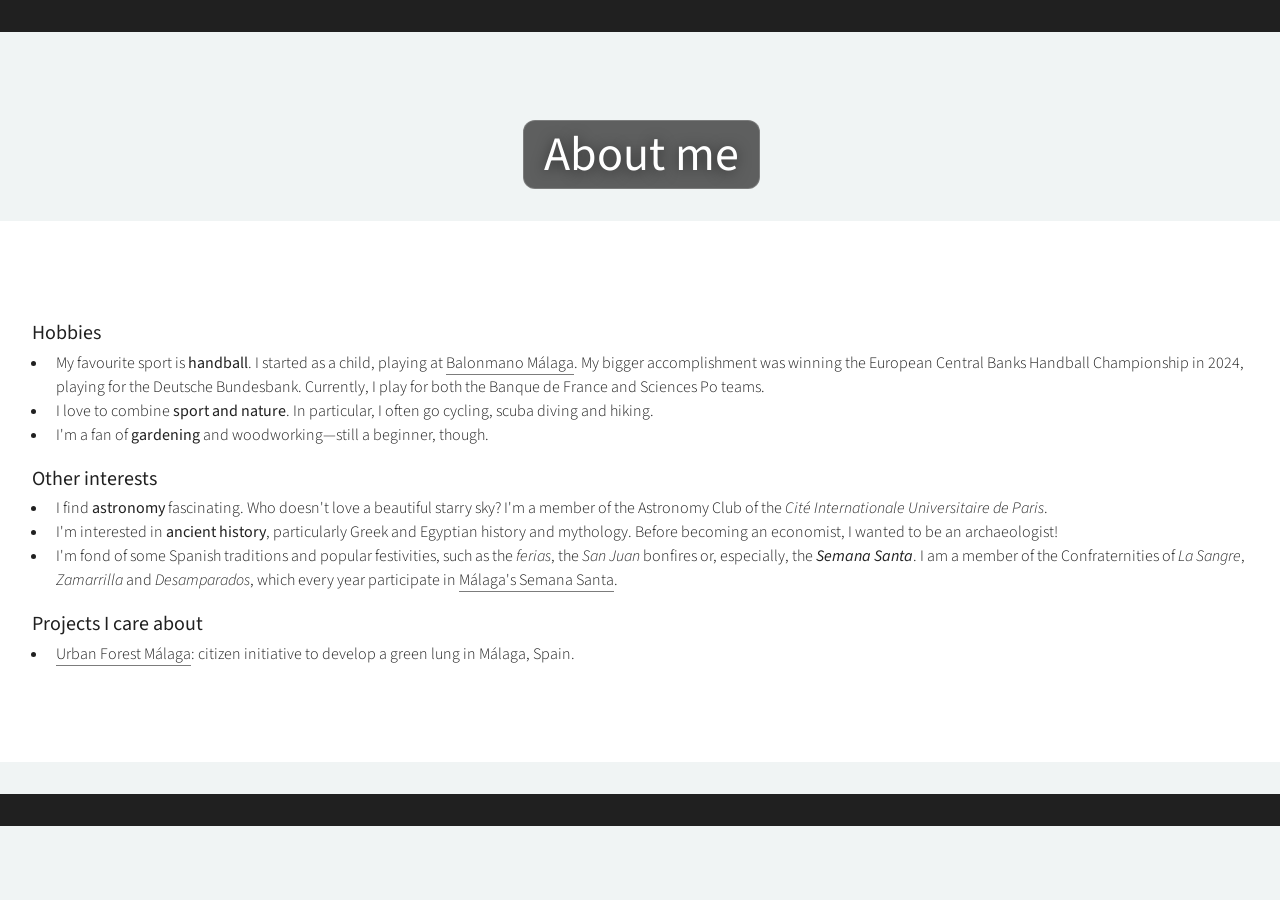
==== about.html @ d1c6ded6 "conferences" ====
<!DOCTYPE HTML>
<!--
	Helios by HTML5 UP
	html5up.net | @ajlkn
	Free for personal and commercial use under the CCA 3.0 license (html5up.net/license)
-->
<html>
	<head>
		<title>Gustavo García Bernal - About me</title>
		<meta charset="utf-8" />
		<meta name="viewport" content="width=device-width, initial-scale=1, user-scalable=no" />
		<meta name="description" content="PhD Candidate at SciencesPo. Relying on quantitative macroeconomics, I study economic inequality, life-cycle dynamics and intergenerational transmission." />
		<meta name="keywords" content="About, Bio, Gustavo García Bernal, Economist, Macroeconomist, Researcher" />
		<meta name="language" content="en" />
		<meta name="robots" content="index, follow" />
		<link rel="canonical" href="https://garciabernal.github.io/about.html" />
		<link rel="icon" type="image/png" href="images/scpo_emblema.png" />
		<link rel="apple-touch-icon" href="images/scpo_emblema.png" />
		<link rel="stylesheet" href="assets/css/main.css" />
		<noscript><link rel="stylesheet" href="assets/css/noscript.css" /></noscript>
	</head>
	<body class="right-sidebar is-preload">
		<div id="page-wrapper">

			<!-- Header -->
			<div id="header">

				<!-- Inner -->
					<div class="inner">
						<header>
							<h1>About me</h1>
						</header>
					</div>

				<!-- Nav -->
					<nav id="nav"></nav>

			</div>

			<!-- Main -->
			<div class="wrapper style1">

				<div class="container">
					<div class="col-8 col-12-mobile imp-mobile" id="content">
						<article id="main">
							
							<section>
								<header>
									<h3>Hobbies</h3>
								</header>
								<ul>
									<li>My favourite sport is <b>handball</b>. I started as a child, playing at <a href="https://clubbalonmanomalaga.com/">Balonmano Málaga</a>. My bigger accomplishment was winning the European Central Banks Handball Championship in 2024, playing for the Deutsche Bundesbank. Currently, I play for both the Banque de France and Sciences Po teams.</li>
									<li>I love to combine <b>sport and nature</b>. In particular, I often go cycling, scuba diving and hiking.</li>
									<li>I'm a fan of <b>gardening</b> and woodworking—still a beginner, though.</li>
								</ul>

								<header>
									<h3>Other interests</h3>
								</header>
								<ul>
									<li>I find <b>astronomy</b> fascinating. Who doesn't love a beautiful starry sky? I'm a member of the Astronomy Club of the <em>Cité Internationale Universitaire de Paris</em>.</li>
									<li>I'm interested in <b>ancient history</b>, particularly Greek and Egyptian history and mythology. Before becoming an economist, I wanted to be an archaeologist!</li>
									<li>I'm fond of some Spanish traditions and popular festivities, such as the <em>ferias</em>, the <em>San Juan</em> bonfires or, especially, the <b><em>Semana Santa</em></b>. I am a member of the Confraternities of <em>La Sangre</em>, <em>Zamarrilla</em> and <em>Desamparados</em>, which every year participate in <a href="https://en.wikipedia.org/wiki/Holy_Week_in_M%C3%A1laga">Málaga's Semana Santa</a>.</li>
								</ul>
								
								<header>
									<h3>Projects I care about</h3>
								</header>
								<ul>
									<li><a href="https://bosqueurbanomalaga.org/proyecto/">Urban Forest Málaga</a>: citizen initiative to develop a green lung in Málaga, Spain.</li>
								</ul>
							</section>
						</article>
					</div>
				</div>
			</div>

			<!-- Footer -->
			<div id="footer"></div>

		</div>

		<!-- Scripts -->
		<script src="assets/js/jquery.min.js"></script>
		<script src="assets/js/jquery.dropotron.min.js"></script>
		<script src="assets/js/jquery.scrolly.min.js"></script>
		<script src="assets/js/jquery.scrollex.min.js"></script>
		<script src="assets/js/browser.min.js"></script>
		<script src="assets/js/breakpoints.min.js"></script>
		<script src="assets/js/util.js"></script>
		<script src="assets/js/nav.js"></script>
		<script src="assets/js/footer.js"></script>

	</body>
</html>
---- assets/css/main.css ----
@import url("https://fonts.googleapis.com/css?family=Source+Sans+Pro:300,300italic,400,400italic,600");
@import url("https://fonts.googleapis.com/css2?family=Source+Sans+3:wght@300;400;600&display=swap");
@import url("fontawesome-all.min.css");

/* Theme variables */

	:root {
		/* Colour definitions */
		--verde: #228947;
		--naranja: #ffa02b;
		--gris: #2e2e2e;
		--grisoscuro: #202020;
		--grisclaro: #7c7c7c;
		/* Main colors */
		--coloruno: var(--gris);
		--colordos: var(--grisoscuro);
		--colortres: var(--grisclaro);
		--colorcuatro: var(--naranja);
		/* Navigation menu */
		--colornav: var(--colordos);
		--colornav-texto: #ffffff;
		--colornav-texto-activo: var(--colordos);
		/* Footer */
		--colorpie: var(--colordos);
		--colorpie-texto: #ffffff;
		/* Buttons */
		--colorboton: var(--colorcuatro);
		--colorboton-hover: var(--colorcuatro);
	}

/*
	Helios by HTML5 UP
	html5up.net | @ajlkn
	Free for personal and commercial use under the CCA 3.0 license (html5up.net/license)
*/

html, body, div, span, applet, object,
iframe, h1, h2, h3, h4, h5, h6, p, blockquote,
pre, a, abbr, acronym, address, big, cite,
code, del, dfn, em, img, ins, kbd, q, s, samp,
small, strike, strong, sub, sup, tt, var, b,
u, i, center, dl, dt, dd, ol, ul, li, fieldset,
form, label, legend, table, caption, tbody,
tfoot, thead, tr, th, td, article, aside,
canvas, details, embed, figure, figcaption,
footer, header, hgroup, menu, nav, output, ruby,
section, summary, time, mark, audio, video {
	margin: 0;
	padding: 0;
	border: 0;
	font-size: 100%;
	font: inherit;
	vertical-align: baseline;}

article, aside, details, figcaption, figure,
footer, header, hgroup, menu, nav, section {
	display: block;}

body {
	line-height: 1;
}

ol, ul {
	list-style: none;
}

blockquote, q {
	quotes: none;
}

	blockquote:before, blockquote:after, q:before, q:after {
		content: '';
		content: none;
	}

table {
	border-collapse: collapse;
	border-spacing: 0;
}

body {
	-webkit-text-size-adjust: none;
}

mark {
	background-color: transparent;
	color: inherit;
}

input::-moz-focus-inner {
	border: 0;
	padding: 0;
}

input, select, textarea {
	-moz-appearance: none;
	-webkit-appearance: none;
	-ms-appearance: none;
	appearance: none;
}

/* Basic */

	html {
		box-sizing: border-box;
	}

	*, *:before, *:after {
		box-sizing: inherit;
	}

	body {
		background: #f0f4f4;
		color: var(--colordos);
		font-size: 15pt;
		line-height: 1.85em;
		font-family: 'Source Sans Pro', sans-serif;
		font-weight: 300;
	}

		body.is-preload *, body.is-preload *:before, body.is-preload *:after {
			-moz-animation: none !important;
			-webkit-animation: none !important;
			-ms-animation: none !important;
			animation: none !important;
			-moz-transition: none !important;
			-webkit-transition: none !important;
			-ms-transition: none !important;
			transition: none !important;
		}

	input, textarea, select {
		font-size: 15pt;
		line-height: 1.85em;
		font-family: 'Source Sans Pro', sans-serif;
		font-weight: 300;
	}

	h1, h2, h3, h4, h5, h6 {
		font-weight: 400;
		color: var(--colordos);
		/* line-height: 1.25em; */
	}

	.versalitas {
		font-variant: small-caps;
		font-variant-caps: small-caps;
		font-weight: 400;
		font-size: 1.1em;
		display: inline-block;
		transform: scaleX(1.1);
		transform-origin: left;
	}

	.apellidos {
		color: var(--colorcuatro);
		font-weight: 800;
	}

	h1 a, h2 a, h3 a, h4 a, h5 a, h6 a {
		color: inherit;
		text-decoration: none;
		border-bottom-color: transparent;
	}

	h1 strong, h2 strong, h3 strong, h4 strong, h5 strong, h6 strong {
		font-weight: 600;
	}

	h2 {
		font-size: 2.85em;
	}

	h3 {
		font-size: 1.25em;
	}

	h4 {
		font-size: 1em;
		margin: 0 0 0.25em 0;
	}

	strong, b {
		font-weight: 400;
	}

	em, i {
		font-style: italic;
	}

	a {
		color: inherit;
		border-bottom: solid 1px var(--colortres);
		text-decoration: none;
		-moz-transition: background-color 0.35s ease-in-out, color 0.35s ease-in-out, border-bottom-color 0.35s ease-in-out;
		-webkit-transition: background-color 0.35s ease-in-out, color 0.35s ease-in-out, border-bottom-color 0.35s ease-in-out;
		-ms-transition: background-color 0.35s ease-in-out, color 0.35s ease-in-out, border-bottom-color 0.35s ease-in-out;
		transition: background-color 0.35s ease-in-out, color 0.35s ease-in-out, border-bottom-color 0.35s ease-in-out;
	}

		a:hover {
			font-weight: 400;
			color: var(--colorboton-hover);
			border-bottom-color: transparent;
		}

	sub {
		position: relative;
		top: 0.5em;
		font-size: 0.8em;
	}

	sup {
		position: relative;
		top: -0.5em;
		font-size: 0.8em;
	}

	blockquote {
		border-left: solid 0.5em #ddd;
		padding: 1em 0 1em 2em;
		font-style: italic;
	}

	p, ul, ol, dl, table {
		margin-bottom: 1em;
	}

	p {
		text-align: justify;
	}

	br.clear {
		clear: both;
	}

	hr {
		position: relative;
		display: block;
		border: 0;
		top: 4.5em;
		margin-bottom: 9em;
		height: 6px;
		border-top: solid 1px var(--colortres);
		border-bottom: solid 1px var(--colortres);
	}

		hr:before, hr:after {
			content: '';
			position: absolute;
			top: -8px;
			display: block;
			width: 1px;
			height: 21px;
			background: rgba(128, 128, 128, 0.2);
		}

		hr:before {
			left: -1px;
		}

		hr:after {
			right: -1px;
		}

	.timestamp {
		color: var(--colortres);
		font-size: 0.8em;
	}

/* Container */

	.container {
		margin: 0 auto;
		max-width: 100%;
		width: 1400px;
	}

		@media screen and (max-width: 1680px) {

			.container {
				width: 1200px;
			}

		}

		@media screen and (max-width: 1280px) {

			.container {
				width: 100%;
			}

		}

		@media screen and (max-width: 960px) {

			.container {
				width: 100%;
			}

		}

		@media screen and (max-width: 840px) {

			.container {
				width: 100%;
			}

		}

		@media screen and (max-width: 736px) {

			.container {
				width: 100%;
			}

		}

/* Row */

	.row {
		display: flex;
		flex-wrap: wrap;
		box-sizing: border-box;
		align-items: stretch;
	}

		.row > * {
			box-sizing: border-box;
		}

		.row.gtr-uniform > * > :last-child {
			margin-bottom: 0;
		}

		.row.aln-left {
			justify-content: flex-start;
		}

		.row.aln-center {
			justify-content: center;
		}

		.row.aln-right {
			justify-content: flex-end;
		}

		.row.aln-top {
			align-items: flex-start;
		}

		.row.aln-middle {
			align-items: center;
		}

		.row.aln-bottom {
			align-items: flex-end;
		}

		.row > .imp {
			order: -1;
		}

		.row > .col-1 {
			width: 8.33333%;
		}

		.row > .off-1 {
			margin-left: 8.33333%;
		}

		.row > .col-2 {
			width: 16.66667%;
		}

		.row > .off-2 {
			margin-left: 16.66667%;
		}

		.row > .col-3 {
			width: 25%;
		}

		.row > .off-3 {
			margin-left: 25%;
		}

		.row > .col-4 {
			width: 33.33333%;
		}

		.row > .off-4 {
			margin-left: 33.33333%;
		}

		.row > .col-5 {
			width: 41.66667%;
		}

		.row > .off-5 {
			margin-left: 41.66667%;
		}

		.row > .col-6 {
			width: 50%;
		}

		.row > .off-6 {
			margin-left: 50%;
		}

		.row > .col-7 {
			width: 58.33333%;
		}

		.row > .off-7 {
			margin-left: 58.33333%;
		}

		.row > .col-8 {
			width: 66.66667%;
		}

		.row > .off-8 {
			margin-left: 66.66667%;
		}

		.row > .col-9 {
			width: 75%;
		}

		.row > .off-9 {
			margin-left: 75%;
		}

		.row > .col-10 {
			width: 83.33333%;
		}

		.row > .off-10 {
			margin-left: 83.33333%;
		}

		.row > .col-11 {
			width: 91.66667%;
		}

		.row > .off-11 {
			margin-left: 91.66667%;
		}

		.row > .col-12 {
			width: 100%;
		}

		.row > .off-12 {
			margin-left: 100%;
		}

		.row.gtr-0 {
			margin-top: 0px;
			margin-left: 0px;
		}

			.row.gtr-0 > * {
				padding: 0px 0 0 0px;
			}

			.row.gtr-0.gtr-uniform {
				margin-top: 0px;
			}

				.row.gtr-0.gtr-uniform > * {
					padding-top: 0px;
				}

		.row.gtr-25 {
			margin-top: -10px;
			margin-left: -10px;
		}

			.row.gtr-25 > * {
				padding: 10px 0 0 10px;
			}

			.row.gtr-25.gtr-uniform {
				margin-top: -10px;
			}

				.row.gtr-25.gtr-uniform > * {
					padding-top: 10px;
				}

		.row.gtr-50 {
			margin-top: -20px;
			margin-left: -20px;
		}

			.row.gtr-50 > * {
				padding: 20px 0 0 20px;
			}

			.row.gtr-50.gtr-uniform {
				margin-top: -20px;
			}

				.row.gtr-50.gtr-uniform > * {
					padding-top: 20px;
				}

		.row {
			margin-top: -40px;
			margin-left: -40px;
		}

			.row > * {
				padding: 40px 0 0 40px;
			}

			.row.gtr-uniform {
				margin-top: -40px;
			}

				.row.gtr-uniform > * {
					padding-top: 40px;
				}

		.row.gtr-150 {
			margin-top: -60px;
			margin-left: -60px;
		}

			.row.gtr-150 > * {
				padding: 60px 0 0 60px;
			}

			.row.gtr-150.gtr-uniform {
				margin-top: -60px;
			}

				.row.gtr-150.gtr-uniform > * {
					padding-top: 60px;
				}

		.row.gtr-200 {
			margin-top: -80px;
			margin-left: -80px;
		}

			.row.gtr-200 > * {
				padding: 80px 0 0 80px;
			}

			.row.gtr-200.gtr-uniform {
				margin-top: -80px;
			}

				.row.gtr-200.gtr-uniform > * {
					padding-top: 80px;
				}

		@media screen and (max-width: 1680px) {

			.row {
				display: flex;
				flex-wrap: wrap;
				box-sizing: border-box;
				align-items: stretch;
			}

				.row > * {
					box-sizing: border-box;
				}

				.row.gtr-uniform > * > :last-child {
					margin-bottom: 0;
				}

				.row.aln-left {
					justify-content: flex-start;
				}

				.row.aln-center {
					justify-content: center;
				}

				.row.aln-right {
					justify-content: flex-end;
				}

				.row.aln-top {
					align-items: flex-start;
				}

				.row.aln-middle {
					align-items: center;
				}

				.row.aln-bottom {
					align-items: flex-end;
				}

				.row > .imp-wide {
					order: -1;
				}

				.row > .col-1-wide {
					width: 8.33333%;
				}

				.row > .off-1-wide {
					margin-left: 8.33333%;
				}

				.row > .col-2-wide {
					width: 16.66667%;
				}

				.row > .off-2-wide {
					margin-left: 16.66667%;
				}

				.row > .col-3-wide {
					width: 25%;
				}

				.row > .off-3-wide {
					margin-left: 25%;
				}

				.row > .col-4-wide {
					width: 33.33333%;
				}

				.row > .off-4-wide {
					margin-left: 33.33333%;
				}

				.row > .col-5-wide {
					width: 41.66667%;
				}

				.row > .off-5-wide {
					margin-left: 41.66667%;
				}

				.row > .col-6-wide {
					width: 50%;
				}

				.row > .off-6-wide {
					margin-left: 50%;
				}

				.row > .col-7-wide {
					width: 58.33333%;
				}

				.row > .off-7-wide {
					margin-left: 58.33333%;
				}

				.row > .col-8-wide {
					width: 66.66667%;
				}

				.row > .off-8-wide {
					margin-left: 66.66667%;
				}

				.row > .col-9-wide {
					width: 75%;
				}

				.row > .off-9-wide {
					margin-left: 75%;
				}

				.row > .col-10-wide {
					width: 83.33333%;
				}

				.row > .off-10-wide {
					margin-left: 83.33333%;
				}

				.row > .col-11-wide {
					width: 91.66667%;
				}

				.row > .off-11-wide {
					margin-left: 91.66667%;
				}

				.row > .col-12-wide {
					width: 100%;
				}

				.row > .off-12-wide {
					margin-left: 100%;
				}

				.row.gtr-0 {
					margin-top: 0px;
					margin-left: 0px;
				}

					.row.gtr-0 > * {
						padding: 0px 0 0 0px;
					}

					.row.gtr-0.gtr-uniform {
						margin-top: 0px;
					}

						.row.gtr-0.gtr-uniform > * {
							padding-top: 0px;
						}

				.row.gtr-25 {
					margin-top: -10px;
					margin-left: -10px;
				}

					.row.gtr-25 > * {
						padding: 10px 0 0 10px;
					}

					.row.gtr-25.gtr-uniform {
						margin-top: -10px;
					}

						.row.gtr-25.gtr-uniform > * {
							padding-top: 10px;
						}

				.row.gtr-50 {
					margin-top: -20px;
					margin-left: -20px;
				}

					.row.gtr-50 > * {
						padding: 20px 0 0 20px;
					}

					.row.gtr-50.gtr-uniform {
						margin-top: -20px;
					}

						.row.gtr-50.gtr-uniform > * {
							padding-top: 20px;
						}

				.row {
					margin-top: -40px;
					margin-left: -40px;
				}

					.row > * {
						padding: 40px 0 0 40px;
					}

					.row.gtr-uniform {
						margin-top: -40px;
					}

						.row.gtr-uniform > * {
							padding-top: 40px;
						}

				.row.gtr-150 {
					margin-top: -60px;
					margin-left: -60px;
				}

					.row.gtr-150 > * {
						padding: 60px 0 0 60px;
					}

					.row.gtr-150.gtr-uniform {
						margin-top: -60px;
					}

						.row.gtr-150.gtr-uniform > * {
							padding-top: 60px;
						}

				.row.gtr-200 {
					margin-top: -80px;
					margin-left: -80px;
				}

					.row.gtr-200 > * {
						padding: 80px 0 0 80px;
					}

					.row.gtr-200.gtr-uniform {
						margin-top: -80px;
					}

						.row.gtr-200.gtr-uniform > * {
							padding-top: 80px;
						}

		}

		@media screen and (max-width: 1280px) {

			.row {
				display: flex;
				flex-wrap: wrap;
				box-sizing: border-box;
				align-items: stretch;
			}

				.row > * {
					box-sizing: border-box;
				}

				.row.gtr-uniform > * > :last-child {
					margin-bottom: 0;
				}

				.row.aln-left {
					justify-content: flex-start;
				}

				.row.aln-center {
					justify-content: center;
				}

				.row.aln-right {
					justify-content: flex-end;
				}

				.row.aln-top {
					align-items: flex-start;
				}

				.row.aln-middle {
					align-items: center;
				}

				.row.aln-bottom {
					align-items: flex-end;
				}

				.row > .imp-normal {
					order: -1;
				}

				.row > .col-1-normal {
					width: 8.33333%;
				}

				.row > .off-1-normal {
					margin-left: 8.33333%;
				}

				.row > .col-2-normal {
					width: 16.66667%;
				}

				.row > .off-2-normal {
					margin-left: 16.66667%;
				}

				.row > .col-3-normal {
					width: 25%;
				}

				.row > .off-3-normal {
					margin-left: 25%;
				}

				.row > .col-4-normal {
					width: 33.33333%;
				}

				.row > .off-4-normal {
					margin-left: 33.33333%;
				}

				.row > .col-5-normal {
					width: 41.66667%;
				}

				.row > .off-5-normal {
					margin-left: 41.66667%;
				}

				.row > .col-6-normal {
					width: 50%;
				}

				.row > .off-6-normal {
					margin-left: 50%;
				}

				.row > .col-7-normal {
					width: 58.33333%;
				}

				.row > .off-7-normal {
					margin-left: 58.33333%;
				}

				.row > .col-8-normal {
					width: 66.66667%;
				}

				.row > .off-8-normal {
					margin-left: 66.66667%;
				}

				.row > .col-9-normal {
					width: 75%;
				}

				.row > .off-9-normal {
					margin-left: 75%;
				}

				.row > .col-10-normal {
					width: 83.33333%;
				}

				.row > .off-10-normal {
					margin-left: 83.33333%;
				}

				.row > .col-11-normal {
					width: 91.66667%;
				}

				.row > .off-11-normal {
					margin-left: 91.66667%;
				}

				.row > .col-12-normal {
					width: 100%;
				}

				.row > .off-12-normal {
					margin-left: 100%;
				}

				.row.gtr-0 {
					margin-top: 0px;
					margin-left: 0px;
				}

					.row.gtr-0 > * {
						padding: 0px 0 0 0px;
					}

					.row.gtr-0.gtr-uniform {
						margin-top: 0px;
					}

						.row.gtr-0.gtr-uniform > * {
							padding-top: 0px;
						}

				.row.gtr-25 {
					margin-top: -9px;
					margin-left: -9px;
				}

					.row.gtr-25 > * {
						padding: 9px 0 0 9px;
					}

					.row.gtr-25.gtr-uniform {
						margin-top: -9px;
					}

						.row.gtr-25.gtr-uniform > * {
							padding-top: 9px;
						}

				.row.gtr-50 {
					margin-top: -18px;
					margin-left: -18px;
				}

					.row.gtr-50 > * {
						padding: 18px 0 0 18px;
					}

					.row.gtr-50.gtr-uniform {
						margin-top: -18px;
					}

						.row.gtr-50.gtr-uniform > * {
							padding-top: 18px;
						}

				.row {
					margin-top: -36px;
					margin-left: -36px;
				}

					.row > * {
						padding: 36px 0 0 36px;
					}

					.row.gtr-uniform {
						margin-top: -36px;
					}

						.row.gtr-uniform > * {
							padding-top: 36px;
						}

				.row.gtr-150 {
					margin-top: -54px;
					margin-left: -54px;
				}

					.row.gtr-150 > * {
						padding: 54px 0 0 54px;
					}

					.row.gtr-150.gtr-uniform {
						margin-top: -54px;
					}

						.row.gtr-150.gtr-uniform > * {
							padding-top: 54px;
						}

				.row.gtr-200 {
					margin-top: -72px;
					margin-left: -72px;
				}

					.row.gtr-200 > * {
						padding: 72px 0 0 72px;
					}

					.row.gtr-200.gtr-uniform {
						margin-top: -72px;
					}

						.row.gtr-200.gtr-uniform > * {
							padding-top: 72px;
						}

		}

		@media screen and (max-width: 960px) {

			.row {
				display: flex;
				flex-wrap: wrap;
				box-sizing: border-box;
				align-items: stretch;
			}

				.row > * {
					box-sizing: border-box;
				}

				.row.gtr-uniform > * > :last-child {
					margin-bottom: 0;
				}

				.row.aln-left {
					justify-content: flex-start;
				}

				.row.aln-center {
					justify-content: center;
				}

				.row.aln-right {
					justify-content: flex-end;
				}

				.row.aln-top {
					align-items: flex-start;
				}

				.row.aln-middle {
					align-items: center;
				}

				.row.aln-bottom {
					align-items: flex-end;
				}

				.row > .imp-narrow {
					order: -1;
				}

				.row > .col-1-narrow {
					width: 8.33333%;
				}

				.row > .off-1-narrow {
					margin-left: 8.33333%;
				}

				.row > .col-2-narrow {
					width: 16.66667%;
				}

				.row > .off-2-narrow {
					margin-left: 16.66667%;
				}

				.row > .col-3-narrow {
					width: 25%;
				}

				.row > .off-3-narrow {
					margin-left: 25%;
				}

				.row > .col-4-narrow {
					width: 33.33333%;
				}

				.row > .off-4-narrow {
					margin-left: 33.33333%;
				}

				.row > .col-5-narrow {
					width: 41.66667%;
				}

				.row > .off-5-narrow {
					margin-left: 41.66667%;
				}

				.row > .col-6-narrow {
					width: 50%;
				}

				.row > .off-6-narrow {
					margin-left: 50%;
				}

				.row > .col-7-narrow {
					width: 58.33333%;
				}

				.row > .off-7-narrow {
					margin-left: 58.33333%;
				}

				.row > .col-8-narrow {
					width: 66.66667%;
				}

				.row > .off-8-narrow {
					margin-left: 66.66667%;
				}

				.row > .col-9-narrow {
					width: 75%;
				}

				.row > .off-9-narrow {
					margin-left: 75%;
				}

				.row > .col-10-narrow {
					width: 83.33333%;
				}

				.row > .off-10-narrow {
					margin-left: 83.33333%;
				}

				.row > .col-11-narrow {
					width: 91.66667%;
				}

				.row > .off-11-narrow {
					margin-left: 91.66667%;
				}

				.row > .col-12-narrow {
					width: 100%;
				}

				.row > .off-12-narrow {
					margin-left: 100%;
				}

				.row.gtr-0 {
					margin-top: 0px;
					margin-left: 0px;
				}

					.row.gtr-0 > * {
						padding: 0px 0 0 0px;
					}

					.row.gtr-0.gtr-uniform {
						margin-top: 0px;
					}

						.row.gtr-0.gtr-uniform > * {
							padding-top: 0px;
						}

				.row.gtr-25 {
					margin-top: -8px;
					margin-left: -8px;
				}

					.row.gtr-25 > * {
						padding: 8px 0 0 8px;
					}

					.row.gtr-25.gtr-uniform {
						margin-top: -8px;
					}

						.row.gtr-25.gtr-uniform > * {
							padding-top: 8px;
						}

				.row.gtr-50 {
					margin-top: -16px;
					margin-left: -16px;
				}

					.row.gtr-50 > * {
						padding: 16px 0 0 16px;
					}

					.row.gtr-50.gtr-uniform {
						margin-top: -16px;
					}

						.row.gtr-50.gtr-uniform > * {
							padding-top: 16px;
						}

				.row {
					margin-top: -32px;
					margin-left: -32px;
				}

					.row > * {
						padding: 32px 0 0 32px;
					}

					.row.gtr-uniform {
						margin-top: -32px;
					}

						.row.gtr-uniform > * {
							padding-top: 32px;
						}

				.row.gtr-150 {
					margin-top: -48px;
					margin-left: -48px;
				}

					.row.gtr-150 > * {
						padding: 48px 0 0 48px;
					}

					.row.gtr-150.gtr-uniform {
						margin-top: -48px;
					}

						.row.gtr-150.gtr-uniform > * {
							padding-top: 48px;
						}

				.row.gtr-200 {
					margin-top: -64px;
					margin-left: -64px;
				}

					.row.gtr-200 > * {
						padding: 64px 0 0 64px;
					}

					.row.gtr-200.gtr-uniform {
						margin-top: -64px;
					}

						.row.gtr-200.gtr-uniform > * {
							padding-top: 64px;
						}

		}

		@media screen and (max-width: 840px) {

			.row {
				display: flex;
				flex-wrap: wrap;
				box-sizing: border-box;
				align-items: stretch;
			}

				.row > * {
					box-sizing: border-box;
				}

				.row.gtr-uniform > * > :last-child {
					margin-bottom: 0;
				}

				.row.aln-left {
					justify-content: flex-start;
				}

				.row.aln-center {
					justify-content: center;
				}

				.row.aln-right {
					justify-content: flex-end;
				}

				.row.aln-top {
					align-items: flex-start;
				}

				.row.aln-middle {
					align-items: center;
				}

				.row.aln-bottom {
					align-items: flex-end;
				}

				.row > .imp-narrower {
					order: -1;
				}

				.row > .col-1-narrower {
					width: 8.33333%;
				}

				.row > .off-1-narrower {
					margin-left: 8.33333%;
				}

				.row > .col-2-narrower {
					width: 16.66667%;
				}

				.row > .off-2-narrower {
					margin-left: 16.66667%;
				}

				.row > .col-3-narrower {
					width: 25%;
				}

				.row > .off-3-narrower {
					margin-left: 25%;
				}

				.row > .col-4-narrower {
					width: 33.33333%;
				}

				.row > .off-4-narrower {
					margin-left: 33.33333%;
				}

				.row > .col-5-narrower {
					width: 41.66667%;
				}

				.row > .off-5-narrower {
					margin-left: 41.66667%;
				}

				.row > .col-6-narrower {
					width: 50%;
				}

				.row > .off-6-narrower {
					margin-left: 50%;
				}

				.row > .col-7-narrower {
					width: 58.33333%;
				}

				.row > .off-7-narrower {
					margin-left: 58.33333%;
				}

				.row > .col-8-narrower {
					width: 66.66667%;
				}

				.row > .off-8-narrower {
					margin-left: 66.66667%;
				}

				.row > .col-9-narrower {
					width: 75%;
				}

				.row > .off-9-narrower {
					margin-left: 75%;
				}

				.row > .col-10-narrower {
					width: 83.33333%;
				}

				.row > .off-10-narrower {
					margin-left: 83.33333%;
				}

				.row > .col-11-narrower {
					width: 91.66667%;
				}

				.row > .off-11-narrower {
					margin-left: 91.66667%;
				}

				.row > .col-12-narrower {
					width: 100%;
				}

				.row > .off-12-narrower {
					margin-left: 100%;
				}

				.row.gtr-0 {
					margin-top: 0px;
					margin-left: 0px;
				}

					.row.gtr-0 > * {
						padding: 0px 0 0 0px;
					}

					.row.gtr-0.gtr-uniform {
						margin-top: 0px;
					}

						.row.gtr-0.gtr-uniform > * {
							padding-top: 0px;
						}

				.row.gtr-25 {
					margin-top: -8px;
					margin-left: -8px;
				}

					.row.gtr-25 > * {
						padding: 8px 0 0 8px;
					}

					.row.gtr-25.gtr-uniform {
						margin-top: -8px;
					}

						.row.gtr-25.gtr-uniform > * {
							padding-top: 8px;
						}

				.row.gtr-50 {
					margin-top: -16px;
					margin-left: -16px;
				}

					.row.gtr-50 > * {
						padding: 16px 0 0 16px;
					}

					.row.gtr-50.gtr-uniform {
						margin-top: -16px;
					}

						.row.gtr-50.gtr-uniform > * {
							padding-top: 16px;
						}

				.row {
					margin-top: -32px;
					margin-left: -32px;
				}

					.row > * {
						padding: 32px 0 0 32px;
					}

					.row.gtr-uniform {
						margin-top: -32px;
					}

						.row.gtr-uniform > * {
							padding-top: 32px;
						}

				.row.gtr-150 {
					margin-top: -48px;
					margin-left: -48px;
				}

					.row.gtr-150 > * {
						padding: 48px 0 0 48px;
					}

					.row.gtr-150.gtr-uniform {
						margin-top: -48px;
					}

						.row.gtr-150.gtr-uniform > * {
							padding-top: 48px;
						}

				.row.gtr-200 {
					margin-top: -64px;
					margin-left: -64px;
				}

					.row.gtr-200 > * {
						padding: 64px 0 0 64px;
					}

					.row.gtr-200.gtr-uniform {
						margin-top: -64px;
					}

						.row.gtr-200.gtr-uniform > * {
							padding-top: 64px;
						}

		}

		@media screen and (max-width: 736px) {

			.row {
				display: flex;
				flex-wrap: wrap;
				box-sizing: border-box;
				align-items: stretch;
			}

				.row > * {
					box-sizing: border-box;
				}

				.row.gtr-uniform > * > :last-child {
					margin-bottom: 0;
				}

				.row.aln-left {
					justify-content: flex-start;
				}

				.row.aln-center {
					justify-content: center;
				}

				.row.aln-right {
					justify-content: flex-end;
				}

				.row.aln-top {
					align-items: flex-start;
				}

				.row.aln-middle {
					align-items: center;
				}

				.row.aln-bottom {
					align-items: flex-end;
				}

				.row > .imp-mobile {
					order: -1;
				}

				.row > .col-1-mobile {
					width: 8.33333%;
				}

				.row > .off-1-mobile {
					margin-left: 8.33333%;
				}

				.row > .col-2-mobile {
					width: 16.66667%;
				}

				.row > .off-2-mobile {
					margin-left: 16.66667%;
				}

				.row > .col-3-mobile {
					width: 25%;
				}

				.row > .off-3-mobile {
					margin-left: 25%;
				}

				.row > .col-4-mobile {
					width: 33.33333%;
				}

				.row > .off-4-mobile {
					margin-left: 33.33333%;
				}

				.row > .col-5-mobile {
					width: 41.66667%;
				}

				.row > .off-5-mobile {
					margin-left: 41.66667%;
				}

				.row > .col-6-mobile {
					width: 50%;
				}

				.row > .off-6-mobile {
					margin-left: 50%;
				}

				.row > .col-7-mobile {
					width: 58.33333%;
				}

				.row > .off-7-mobile {
					margin-left: 58.33333%;
				}

				.row > .col-8-mobile {
					width: 66.66667%;
				}

				.row > .off-8-mobile {
					margin-left: 66.66667%;
				}

				.row > .col-9-mobile {
					width: 75%;
				}

				.row > .off-9-mobile {
					margin-left: 75%;
				}

				.row > .col-10-mobile {
					width: 83.33333%;
				}

				.row > .off-10-mobile {
					margin-left: 83.33333%;
				}

				.row > .col-11-mobile {
					width: 91.66667%;
				}

				.row > .off-11-mobile {
					margin-left: 91.66667%;
				}

				.row > .col-12-mobile {
					width: 100%;
				}

				.row > .off-12-mobile {
					margin-left: 100%;
				}

				.row.gtr-0 {
					margin-top: 0px;
					margin-left: 0px;
				}

					.row.gtr-0 > * {
						padding: 0px 0 0 0px;
					}

					.row.gtr-0.gtr-uniform {
						margin-top: 0px;
					}

						.row.gtr-0.gtr-uniform > * {
							padding-top: 0px;
						}

				.row.gtr-25 {
					margin-top: -5px;
					margin-left: -5px;
				}

					.row.gtr-25 > * {
						padding: 5px 0 0 5px;
					}

					.row.gtr-25.gtr-uniform {
						margin-top: -5px;
					}

						.row.gtr-25.gtr-uniform > * {
							padding-top: 5px;
						}

				.row.gtr-50 {
					margin-top: -10px;
					margin-left: -10px;
				}

					.row.gtr-50 > * {
						padding: 10px 0 0 10px;
					}

					.row.gtr-50.gtr-uniform {
						margin-top: -10px;
					}

						.row.gtr-50.gtr-uniform > * {
							padding-top: 10px;
						}

				.row {
					margin-top: -20px;
					margin-left: -20px;
				}

					.row > * {
						padding: 20px 0 0 20px;
					}

					.row.gtr-uniform {
						margin-top: -20px;
					}

						.row.gtr-uniform > * {
							padding-top: 20px;
						}

				.row.gtr-150 {
					margin-top: -30px;
					margin-left: -30px;
				}

					.row.gtr-150 > * {
						padding: 30px 0 0 30px;
					}

					.row.gtr-150.gtr-uniform {
						margin-top: -30px;
					}

						.row.gtr-150.gtr-uniform > * {
							padding-top: 30px;
						}

				.row.gtr-200 {
					margin-top: -40px;
					margin-left: -40px;
				}

					.row.gtr-200 > * {
						padding: 40px 0 0 40px;
					}

					.row.gtr-200.gtr-uniform {
						margin-top: -40px;
					}

						.row.gtr-200.gtr-uniform > * {
							padding-top: 40px;
						}

		}

/* Sections/Article */

	section, article {
		margin-bottom: 3em;
	}

		section > :last-child, section:last-child, article > :last-child, article:last-child {
			margin-bottom: 0;
		}

		section.special > header, section.special > footer, article.special > header, article.special > footer {
			text-align: center;
		}

	.row > section, .row > article {
		margin-bottom: 0;
	}

	header {
		margin: 3em 0 2em 0;
	}

	#main > section > header {
		margin: 1.25em 0 0.35em 0;
	}

	#main > section:first-of-type > header:first-child {
		margin-top: 0.25em;
	}

		header > p {
			display: block;
			font-size: 1.5em;
			margin: 0.75em 0 1.25em 0;
			line-height: 1.5em;
			text-align: inherit;
		}

	footer {
		margin: 2.5em 0 0 0;
	}

/* Image */

	.image {
		position: relative;
		display: inline-block;
		border: 0;
		outline: 0;
	}

		.image img {
			display: block;
			width: 100%;
		}

		.image.fit {
			display: block;
			width: 100%;
		}

		.image.featured {
			display: block;
			width: 100%;
			margin: 0 0 4em 0;
		}

		.image.left {
			float: left;
			margin: 0 2em 2em 0;
		}

		.image.centered {
			display: block;
			margin: 0 0 2em 0;
		}

			.image.centered img {
				margin: 0 auto;
				width: auto;
			}

/* List */

	ul {
		list-style: disc;
		padding-left: 1em;
	}

		ul li {
			padding-left: 0.5em;
		}

	ol {
		list-style: decimal;
		padding-left: 1.25em;
	}

		ol li {
			padding-left: 0.25em;
		}

/* Actions */

	ul.actions {
		margin: 3em 0 0 0;
		list-style: none;
		padding-left: 0;
	}

		form ul.actions {
			margin-top: 0;
		}

		ul.actions li {
			display: inline-block;
			margin: 0 0.75em 0 0.75em;
			padding-left: 0;
		}

			ul.actions li:first-child {
				margin-left: 0;
			}

			ul.actions li:last-child {
				margin-right: 0;
			}

/* Divided */

	ul.divided {
		list-style: none;
		padding-left: 0;
	}

		ul.divided li {
			border-top: solid 1px var(--colortres);
			padding-top: 1.5em;
			margin-top: 1.5em;
			padding-left: 0;
		}

			ul.divided li:first-child {
				border-top: 0;
				padding-top: 0;
				margin-top: 0;
			}

/* Menu */

	ul.menu {
		height: 1em;
		line-height: 1em;
		list-style: none;
		padding-left: 0;
	}

		ul.menu li {
			display: inline-block;
			border-left: solid 1px var(--colortres);
			padding-left: 1.25em;
			margin-left: 1.25em;
		}

			ul.menu li:first-child {
				border-left: 0;
				padding-left: 0;
				margin-left: 0;
			}

/* Icons */

	ul.icons {
		position: relative;
		/* background: var(--colortres); */
		border-radius: 4em;
		display: inline-block;
		padding: 0.35em 0.75em 0.35em 0.75em;
		font-size: 1.25em;
		cursor: default;
		list-style: none;
	}

		ul.icons li {
			display: inline-block;
			padding-left: 0;
		}

			ul.icons li a {
				display: inline-block;
				background: none;
				width: 2.5em;
				height: 2.5em;
				line-height: 2.5em;
				text-align: center;
				border-radius: 100%;
				border: 0;
				color: inherit;
			}

				ul.icons li a:hover {
					color: var(--colorboton-hover);
				}

/* Form */

	form label {
		display: block;
		font-weight: 400;
		color: #483949;
		margin: 0 0 1em 0;
	}

	form input[type="text"],
	form input[type="email"],
	form input[type="password"],
	form select,
	form textarea {
		-webkit-appearance: none;
		display: block;
		border: 0;
		background: #fafafa;
		width: 100%;
		border-radius: 0.5em;
		border: solid 1px #E5E5E5;
		padding: 1em;
		-moz-transition: background-color 0.35s ease-in-out, border-color 0.35s ease-in-out;
		-webkit-transition: background-color 0.35s ease-in-out, border-color 0.35s ease-in-out;
		-ms-transition: background-color 0.35s ease-in-out, border-color 0.35s ease-in-out;
		transition: background-color 0.35s ease-in-out, border-color 0.35s ease-in-out;
	}

		form input[type="text"]:focus,
		form input[type="email"]:focus,
		form input[type="password"]:focus,
		form select:focus,
		form textarea:focus {
			background: #fff;
			border-color: var(--colorboton);
		}

	form input[type="text"],
	form input[type="email"],
	form input[type="password"],
	form select {
		line-height: 1em;
	}

	form textarea {
		min-height: 9em;
	}

	form ::-webkit-input-placeholder {
		color: #555 !important;
	}

	form :-moz-placeholder {
		color: #555 !important;
	}

	form ::-moz-placeholder {
		color: #555 !important;
	}

	form :-ms-input-placeholder {
		color: #555 !important;
	}

	form ::-moz-focus-inner {
		border: 0;
	}

/* Table */

	table {
		width: 100%;
	}

		table.default {
			width: 100%;
		}

			table.default tbody tr {
				border-top: solid 1px #e5e5e5;
			}

				table.default tbody tr:first-child {
					border-top: 0;
				}

				table.default tbody tr:nth-child(2n+1) {
					background: #fafafa;
				}

			table.default td {
				padding: 0.5em 1em 0.5em 1em;
			}

			table.default th {
				text-align: left;
				font-weight: 400;
				padding: 0.5em 1em 0.5em 1em;
			}

			table.default thead {
				border-bottom: solid 2px #e5e5e5;
			}

			table.default tfoot {
				border-top: solid 2px #e5e5e5;
			}

	/* CV table (two-column layout similar to LaTeX tabularx) */

		.cv-table {
			width: 100%;
			color: var(--coloruno);
		}

			.cv-subheader {
				margin: 0.85em 0 0.35em 0;
			}

			.cv-table td {
				vertical-align: top;
				padding: 0.15em 0;
			}

				.cv-table tr + tr td {
					padding-top: 0.9em;
				}

				.cv-table td.cv-whenwhere {
					width: 11em;
					text-align: right;
					padding-right: 1.25em;
					white-space: nowrap;
					/* color: var(--colortres); */
				}

				.cv-table .cv-place {
					font-style: italic;
				}

				.cv-table .cv-institution {
					font-weight: 600;
				}

				.cv-table .cv-degree {
					margin-top: 0.15em;
				}

			@media screen and (max-width: 736px) {
				/* Keep the CV table as a true two-column table on mobile. */
				.cv-table tr {
					display: table-row;
					width: auto;
				}

				.cv-table td {
					display: table-cell;
					width: auto;
				}

				.cv-table td.cv-whenwhere {
					text-align: left;
					padding-right: 0;
					white-space: normal;
				}

				.cv-table tr + tr td {
					padding-top: 0.6em;
				}
			}

/* Button */

	input[type="button"],
	input[type="submit"],
	input[type="reset"],
	button,
	.button {
		position: relative;
		display: inline-block;
		background: var(--colorboton);
		color: #fff;
		text-align: center;
		border-radius: 0.5em;
		text-decoration: none;
		padding: 0.65em 3em 0.65em 3em;
		border: 0;
		cursor: pointer;
		outline: 0;
		font-weight: 300;
		-moz-transition: background-color 0.35s ease-in-out, color 0.35s ease-in-out, border-bottom-color 0.35s ease-in-out;
		-webkit-transition: background-color 0.35s ease-in-out, color 0.35s ease-in-out, border-bottom-color 0.35s ease-in-out;
		-ms-transition: background-color 0.35s ease-in-out, color 0.35s ease-in-out, border-bottom-color 0.35s ease-in-out;
		transition: background-color 0.35s ease-in-out, color 0.35s ease-in-out, border-bottom-color 0.35s ease-in-out;
	}

		input[type="button"]:hover,
		input[type="submit"]:hover,
		input[type="reset"]:hover,
		button:hover,
		.button:hover {
			color: #fff;
			background: var(--colorboton-hover);
		}

		input[type="button"].alt,
		input[type="submit"].alt,
		input[type="reset"].alt,
		button.alt,
		.button.alt {
			background: var(--colordos);
		}

			input[type="button"].alt:hover,
			input[type="submit"].alt:hover,
			input[type="reset"].alt:hover,
			button.alt:hover,
			.button.alt:hover {
				background: #3B353C;
			}

/* Post */

	.post.stub {
		text-align: center;
	}

		.post.stub header {
			margin: 0;
		}

/* Icons */

	.icon {
		text-decoration: none;
		text-decoration: none;
	}

		.icon:before {
			-moz-osx-font-smoothing: grayscale;
			-webkit-font-smoothing: antialiased;
			display: inline-block;
			font-style: normal;
			font-variant: normal;
			text-rendering: auto;
			line-height: 1;
			text-transform: none !important;
			font-family: 'Font Awesome 5 Free';
			font-weight: 400;
		}

		.icon:before {
			line-height: inherit;
			font-size: 1.25em;
		}

		.icon > .label {
			display: none;
		}

		.icon.solid:before {
			font-weight: 900;
		}

		.icon.brands:before {
			font-family: 'Font Awesome 5 Brands';
		}

		.icon.circled {
			position: relative;
			display: inline-block;
			background: #252c26;
			color: #fff;
			border-radius: 100%;
			width: 3em;
			height: 3em;
			line-height: 3em;
			text-align: center;
			font-size: 1.25em;
		}

			header .icon.circled {
				margin: 0 0 2em 0;
			}

/* Wrapper */

	.wrapper {
		background: #fff;
		margin: 0 0 2em 0;
		padding: 6em 0 6em 0;
	}

		.wrapper.style2 {
			padding-top: 0;
		}

/* Header */

	#header {
		position: relative;
		background-image: url("../../images/collage_eco.jpg");
		background-size: contain;
		background-position: 50% var(--header-y, 12%);
		background-attachment: fixed;
		color: #fff;
		text-align: center;
		padding: 7.5em 0 2em 0;
		cursor: default;
	}

		#header:before {
			content: '';
			display: inline-block;
			vertical-align: middle;
			height: 100%;
		}

		#header .inner {
			position: relative;
			z-index: 1;
			margin: 0;
			display: inline-block;
			vertical-align: middle;
		}

		#header header {
			display: inline-block;
			margin: 0;
		}

		/* Semi-transparent panel behind header text for readability */
		body:not(.homepage) #header .inner > header {
			background: rgba(32, 32, 32, 0.7);
			border: solid 1px rgba(255, 255, 255, 0.18);
			border-radius: 0.75em;
			/* box-shadow: 0 0.35em 1.25em rgba(0, 0, 0, 0.25); */
			padding: 0.6em 1.25em;
		}

			#header header > p {
				font-size: 1.25em;
				margin: 0;
			}

		#header h1 {
			color: #fff;
			font-size: 3em;
			line-height: 1em;
		}

		#header h1,
		#header header > p {
			text-shadow: 0 2px 14px rgba(0, 0, 0, 0.55);
		}

			#header h1 a {
				font-family: 'Source Sans 3', 'Source Sans Pro', sans-serif;
				font-weight: 400;
				color: inherit;
			}

			#header h1 .versalitas {
				font-variant: small-caps;
				font-variant-caps: small-caps;
				font-weight: 800;
				font-size: 1.05em;
				/* letter-spacing: 0.05em; */
			}

			#header h1 .apellidos {
				color: var(--colorcuatro);
				font-weight: 800;
			}

		#header .button {
			display: inline-block;
			border-radius: 100%;
			width: 4.5em;
			height: 4.5em;
			line-height: 4.5em;
			text-align: center;
			font-size: 1.25em;
			padding: 0;
		}

		#header hr {
			top: 1.5em;
			margin-bottom: 3em;
			border-bottom-color: rgba(192, 192, 192, 0.35);
			box-shadow: inset 0 1px 0 0 rgba(192, 192, 192, 0.35);
		}

			#header hr:before, #header hr:after {
				background: rgba(192, 192, 192, 0.35);
			}

		#header footer {
			margin: 1em 0 0 0;
		}

	body.homepage #header {
		height: 100vh;
		min-height: 40em;
	}

	body.homepage #header header {
		display: block;
	}

	body.homepage #header .home-hero {
		display: flex;
		align-items: center;
		justify-content: center;
		gap: 4em;
		text-align: left;
	}

	body.homepage #header .home-hero__photo {
		flex: 0 0 auto;
	}

	body.homepage #header .home-hero__photo img {
		display: block;
		width: 400px;
		height: 400px;
		border-radius: 100%;
		object-fit: cover;
		object-position: 50% 15%;
		border: solid 5px var(--colordos);
		box-shadow: 0 0.35em 1.25em var(--coloruno);
	}

	body.homepage #header .home-hero__photo2 {
		width: 400px;
		height: 400px;
		border-radius: 100%;
		border: solid 5px var(--colordos);
		box-shadow: 0 0.35em 1.25em var(--coloruno);
		overflow: hidden;
		position: relative;
	}

	body.homepage #header .home-hero__photo2 img {
		top: 50%;
		left: 50%;
		width: 120%;
		transform: translate(0%, -30%);
	}

	body.homepage #header .home-hero__text {
		flex: 0 1 auto;
	}

	body.homepage #header .home-hero__text {
		background: none;
		border: 0;
		border-radius: 0;
		box-shadow: none;
		padding: 0;
		-webkit-backdrop-filter: none;
		backdrop-filter: none;
	}

	body.homepage #header .home-hero__text > p {
		font-size: 1.1em;
		line-height: 1.55em;
		margin: 0.9em 0 0 0;
		max-width: 58ch;
		opacity: 0.92;
	}

	body.homepage #header .home-hero__text > ul.icons {
		display: table;
		margin: 0em auto 0 auto;
	}

		body.homepage #header h1 {
			font-size: 2.5em;
		}

		@media screen and (max-width: 736px) {

			body.homepage #header .home-hero {
				flex-direction: column;
				text-align: center;
				gap: 1em;
			}

			body.homepage #header .home-hero__text > p {
				margin-left: auto;
				margin-right: auto;
				max-width: 42ch;
			}

			body.homepage #header .home-hero__photo img {
				width: 120px;
				height: 120px;
			}

			body.homepage #header .home-hero__text {
				padding: 0;
			}

		}

		body.homepage #header:after {
			content: '';
			background: var(--coloruno);
			display: block;
			position: absolute;
			left: 0;
			top: 0;
			width: 100%;
			height: 100%;
			opacity: 1;
		}

/* Nav */

	/* Fallback: before nav.js wraps #nav in #nav-wrapper */
	#header > #nav {
		position: absolute;
		top: 0;
		left: 0;
		width: 100%;
		padding: 1em 0 1em 0;
		background: var(--colornav);
		color: var(--colornav-texto);
		z-index: 1;
		overflow: hidden;
		text-align: center;
	}

	#nav-wrapper {
		position: absolute;
		top: 0;
		left: 0;
		width: 100%;
		padding: 1em 0 1em 0;
		background: var(--colornav);
		color: var(--colornav-texto);
		z-index: 1;
		overflow: hidden;
	}

	#nav {
		position: relative;
		text-align: center;
		width: 100%;
		color: var(--colornav-texto);
	}

		#nav .nav-logo {
			position: absolute;
			left: 0.75em;
			top: 50%;
			transform: translateY(-50%);
			display: inline-flex;
			align-items: center;
			text-decoration: none;
			border: 0;
			outline: 0;
		}

			#nav .nav-logo img {
				height: 50px;
				width: auto;
				display: block;
			}

		#nav > ul {
			line-height: 0px;
			position: relative;
			display: inline-block;
			margin: 0;
			height: 21px;
			border-left: 0;
			border-right: 0;
		}

			#nav > ul:before, #nav > ul:after {
				display: none;
			}

			#nav > ul:before {
				left: 100%;
				margin-left: 1px;
			}

			#nav > ul:after {
				right: 100%;
				margin-right: 1px;
			}

			#nav > ul > li {
				display: inline-block;
				margin: -9px 0.5em 0 0.5em;
				border-radius: 0.5em;
				padding: 0.85em;
				line-height: 1.2em;
				border: solid 1px transparent;
				-moz-transition: color 0.35s ease-in-out, border-color 0.35s ease-in-out, background-color 0.35s ease-in-out;
				-webkit-transition: color 0.35s ease-in-out, border-color 0.35s ease-in-out, background-color 0.35s ease-in-out;
				-ms-transition: color 0.35s ease-in-out, border-color 0.35s ease-in-out, background-color 0.35s ease-in-out;
				transition: color 0.35s ease-in-out, border-color 0.35s ease-in-out, background-color 0.35s ease-in-out;
			}

				#nav > ul > li.brand,
				#nav > ul > li.divider {
					cursor: default;
				}

				#nav > ul > li.current,
				#nav > ul > li.active {
					background-color: var(--colorcuatro);
					border-color: transparent;
					color: #fff;
					font-weight: 600;
				}

				#nav > ul > li:not(.brand):not(.divider):not(.current):not(.active):hover,
				#nav > ul > li:not(.brand):not(.divider):not(.current):not(.active):focus-within {
					border-color: var(--colorcuatro);
					/* background-color: var(--colordos); */
					font-weight: 600;
				}

				#nav > ul > li:not(.brand):not(.divider):not(.current):not(.active):hover > a,
				#nav > ul > li:not(.brand):not(.divider):not(.current):not(.active):focus-within > a {
					color: var(--colornav-texto);
					font-weight: inherit;
				}

				#nav > ul > li.current > a,
				#nav > ul > li.active > a {
					color: var(--colornav-texto-activo);
					font-weight: inherit;
				}

				#nav > ul > li.active {
					border-color: transparent;
				}

				#nav > ul > li > a, #nav > ul > li > span {
					display: block;
					color: inherit;
					font-weight: 600;
					text-decoration: none;
					border: 0;
					outline: 0;
				}

				#nav > ul > li > a {
					-moz-transition: color 0.35s ease-in-out;
					-webkit-transition: color 0.35s ease-in-out;
					-ms-transition: color 0.35s ease-in-out;
					transition: color 0.35s ease-in-out;
				}

				#nav > ul > li > a:focus-visible {
					outline: 2px solid rgba(255, 255, 255, 0.55);
					outline-offset: 4px;
					border-radius: 0.35em;
				}

				#nav > ul > li > ul {
					display: none;
				}

	.dropotron {
		background: rgba(255, 255, 255, 0.975);
		padding: 1em 1.25em 1em 1.25em;
		line-height: 1em;
		height: auto;
		text-align: left;
		border-radius: 0.5em;
		box-shadow: 0 0.15em 0.25em 0 rgba(0, 0, 0, 0.25);
		min-width: 12em;
		margin-top: -1em;
		list-style: none;
	}

		.dropotron li {
			border-top: solid 1px rgba(128, 128, 128, 0.2);
			color: #5b5b5b;
			padding-left: 0;
		}

			.dropotron li:first-child {
				border-top: 0;
			}

			.dropotron li:hover {
				color: var(--colorboton-hover);
			}

			.dropotron li a, .dropotron li span {
				display: block;
				border: 0;
				padding: 0.5em 0 0.5em 0;
				-moz-transition: color 0.35s ease-in-out;
				-webkit-transition: color 0.35s ease-in-out;
				-ms-transition: color 0.35s ease-in-out;
				transition: color 0.35s ease-in-out;
			}

		.dropotron.level-0 {
			margin-top: 2em;
			font-size: 0.9em;
		}

			.dropotron.level-0:before {
				content: '';
				position: absolute;
				left: 50%;
				top: -0.7em;
				margin-left: -0.75em;
				border-bottom: solid 0.75em rgba(255, 255, 255, 0.975);
				border-left: solid 0.75em rgba(64, 64, 64, 0);
				border-right: solid 0.75em rgba(64, 64, 64, 0);
			}

/* Banner */

	#banner {
		background: #fff;
		text-align: center;
		padding: 4.5em 0 4.5em 0;
		margin-bottom: 0;
	}

		#banner header > p {
			margin-bottom: 0;
		}

/* Content */

	#content > hr {
		top: 3em;
		margin-bottom: 6em;
	}

	#content > section {
		margin-bottom: 0;
	}

/* Sidebar */

	#sidebar > hr {
		top: 3em;
		margin-bottom: 6em;
	}

		#sidebar > hr.first {
			display: none;
		}

	#sidebar > section {
		margin-bottom: 0;
	}

/* Main */

	#main {
		margin-bottom: 0;
	}

		#main section:first-of-type {
			padding-top: 0em;
		}

		body.no-sidebar #main > header:first-child {
			margin-top: 0.0em;
		}

		body.no-sidebar #main section:first-of-type {
			padding-top: 0.0em;
		}

/* Footer */

	#footer {
		position: relative;
		overflow: hidden;
		padding: 1em 0 1em 0;
		background: var(--colorpie);
		color: #fff;
	}

		#footer .icon.circled {
			background: #fff;
			color: var(--colorpie);
		}

		#footer header {
			text-align: center;
			cursor: default;
		}

		#footer h2, #footer h3, #footer h4, #footer h5, #footer h6 {
			color: #fff;
		}

		#footer .contact {
			text-align: center;
		}

			#footer ul.icons.footer-icons {
				font-size: 0.9em;
				padding: 0;
				margin: 0;
				white-space: nowrap;
				vertical-align: middle;
			}

			/* Prevent ul.menu li styles from affecting the nested icon <li> items */
			#footer .copyright ul.menu ul.icons.footer-icons li {
				display: inline-block;
				border-left: 0;
				padding-left: 0;
				margin-left: 0;
				padding-top: 0;
			}

			#footer ul.icons.footer-icons li a {
				width: 1.9em;
				height: 1.9em;
				line-height: 1.9em;
			}

			#footer .contact p {
				text-align: center;
				margin: 0 0 3em 0;
			}

		#footer .copyright {
			text-align: center;
			color: var(--colorpie-texto);
			font-size: 0.75em;
			line-height: 1.25em;
			margin: 0;
			cursor: default;
		}

			#footer .copyright ul.menu {
				height: auto;
				line-height: inherit;
			}

			#footer .copyright ul.menu > li {
				vertical-align: middle;
			}

			#footer .copyright ul.menu > li.menu-icons {
				display: inline-flex;
				align-items: center;
				gap: 0.0em;
			}

			#footer .copyright ul.menu {
				margin: 0;
			}

			/* Use fixed-height separators in the footer (icons make <li> taller). */
			@media screen and (min-width: 737px) {
				#footer .copyright ul.menu > li {
					border-left: 0;
				}

				#footer .copyright ul.menu > li + li {
					position: relative;
				}

				#footer .copyright ul.menu > li + li:before {
					content: '';
					position: absolute;
					left: 0;
					top: 50%;
					width: 1px;
					height: 1em;
					background: var(--colorpie-texto);
					transform: translateY(-50%);
				}
			}

			#footer .copyright a {
				color: var(--colorpie-texto);
			}

				#footer .copyright a:hover {
					color: var(--colorcuatro);
				}

/* Carousel */

	.carousel {
		position: relative;
		overflow: hidden;
		padding: 2em 0 2em 0;
		margin-bottom: 0;
	}

		.carousel .forward, .carousel .backward {
			position: absolute;
			top: 50%;
			width: 6em;
			height: 12em;
			margin-top: -6em;
			cursor: pointer;
		}

			.carousel .forward:before, .carousel .backward:before {
				content: '';
				display: block;
				width: 6em;
				height: 6em;
				border-radius: 100%;
				background-color: rgba(72, 57, 73, 0.5);
				position: absolute;
				top: 50%;
				margin-top: -3em;
				-moz-transition: background-color 0.35s ease-in-out;
				-webkit-transition: background-color 0.35s ease-in-out;
				-o-transition: background-color 0.35s ease-in-out;
				-ms-transition: background-color 0.35s ease-in-out;
				transition: background-color 0.35s ease-in-out;
				-webkit-backface-visibility: hidden;
			}

			.carousel .forward:after, .carousel .backward:after {
				content: '';
				width: 3em;
				height: 3em;
				position: absolute;
				top: 50%;
				margin: -1.5em 0 0 0;
				background: url("images/arrow.svg") no-repeat center center;
			}

			.carousel .forward:hover:before, .carousel .backward:hover:before {
				background-color: rgba(239, 131, 118, 0.75);
			}

		.carousel .forward {
			right: 0;
		}

			.carousel .forward:before {
				right: -3em;
			}

			.carousel .forward:after {
				right: -0.25em;
			}

		.carousel .backward {
			left: 0;
		}

			.carousel .backward:before {
				left: -3em;
			}

			.carousel .backward:after {
				left: -0.25em;
				-moz-transform: scaleX(-1);
				-webkit-transform: scaleX(-1);
				-ms-transform: scaleX(-1);
				transform: scaleX(-1);
			}

		.carousel .reel {
			white-space: nowrap;
			position: relative;
			-webkit-overflow-scrolling: touch;
			padding: 0 2em 0 2em;
		}

		.carousel article {
			display: inline-block;
			width: 18em;
			background: #fff;
			text-align: center;
			padding: 0 1em 3em 1em;
			margin: 0 2em 0 0;
			white-space: normal;
			opacity: 1.0;
			-moz-transition: opacity 0.75s ease-in-out;
			-webkit-transition: opacity 0.75s ease-in-out;
			-ms-transition: opacity 0.75s ease-in-out;
			transition: opacity 0.75s ease-in-out;
		}

			.carousel article.loading {
				opacity: 0;
			}

			.carousel article .image {
				position: relative;
				left: -1em;
				top: 0;
				width: auto;
				margin-right: -2em;
				margin-bottom: 3em;
			}

			.carousel article p {
				text-align: center;
			}

/* Wide */

	@media screen and (max-width: 1680px) {

		/* Basic */

			body, input, textarea, select {
				font-size: 14pt;
				line-height: 1.75em;
			}

		/* Carousel */

			.carousel {
				padding: 1.5em 0 1.5em 0;
			}

				.carousel .reel {
					padding: 0 1.5em 0 1.5em;
				}

				.carousel article {
					width: 18em;
					margin: 0 1.25em 0 0;
				}

	}

/* Normal */

	@media screen and (max-width: 1280px) {

		/* Basic */

			body, input, textarea, select {
				font-size: 12pt;
				line-height: 1.5em;
			}

		/* Wrapper */

			.wrapper {
				padding-left: 2em;
				padding-right: 2em;
			}

		/* Header */

			#header {
				background-attachment: scroll;
			}

				#header .inner {
					padding-left: 2em;
					padding-right: 2em;
				}

		/* Banner */

			#banner {
				padding-left: 2em;
				padding-right: 2em;
			}

		/* Footer */

			#footer {
				padding-left: 2em;
				padding-right: 2em;
			}

	}

/* Narrow */

/* Narrower */

	@media screen and (max-width: 840px) {

		/* Basic */

			body, input, textarea, select {
				font-size: 13pt;
				line-height: 1.65em;
			}

			.tweet {
				text-align: center;
			}

			.timestamp {
				display: block;
				text-align: center;
			}

		/* Footer */

			#footer {
				padding: 2.5em 2em 2.5em 2em;
			}

		/* Carousel */

			.carousel {
				padding: 1.25em 0 1.25em 0;
			}

				.carousel article {
					width: 18em;
					margin: 0 1em 0 0;
				}

	}

/* Mobile */

	#navPanel, #titleBar {
		display: none;
	}

	@media screen and (max-width: 736px) {

		/* Basic */

			html, body {
				overflow-x: hidden;
			}

			body, input, textarea, select {
				font-size: 12.5pt;
				line-height: 1.5em;
			}

			h2 {
				font-size: 1.75em;
			}

			h3 {
				font-size: 1.25em;
			}

			hr {
				top: 3em;
				margin-bottom: 6em;
			}

		/* Section/Article */

			section, article {
				margin-bottom: 2em;
			}

				section:last-child, article:last-child {
					margin-bottom: 0;
				}

			.row > section, .row > article {
				margin-bottom: 2em;
			}

			header > p {
				font-size: 1.25em;
			}

		/* Image */

			.image.featured {
				margin: 0 0 2em 0;
			}

			.image.left {
				margin: 0 1em 1em 0;
			}

			.image.centered {
				margin: 0 0 1em 0;
			}

		/* Actions */

			form ul.actions {
				margin-top: 0;
			}

			ul.actions li {
				display: block;
				margin: 0.75em 0 0 0;
			}

				ul.actions li:first-child {
					margin-top: 0;
				}

		/* Menu */

			ul.menu {
				height: auto;
				text-align: center;
			}

				ul.menu li {
					display: block;
					border: 0;
					padding: 0.75em 0 0 0;
					margin: 0;
				}

					ul.menu li:first-child {
						padding-top: 0;
					}

		/* Icons */

			ul.icons {
				font-size: 1em;
				padding: 0.35em 0.5em 0.35em 0.5em;
			}

				ul.icons li a {
					width: 2.25em;
				}

		/* Button */

			input[type="button"],
			input[type="submit"],
			input[type="reset"],
			button,
			.button {
				display: block;
				padding: 0;
				line-height: 3em;
				width: 100%;
			}

		/* Nav */

			#page-wrapper {
				-moz-backface-visibility: hidden;
				-webkit-backface-visibility: hidden;
				-ms-backface-visibility: hidden;
				backface-visibility: hidden;
				-moz-transition: -moz-transform 0.5s ease;
				-webkit-transition: -webkit-transform 0.5s ease;
				-ms-transition: -ms-transform 0.5s ease;
				transition: transform 0.5s ease;
				padding-bottom: 1px;
			}

			#navButton {
				-moz-backface-visibility: hidden;
				-webkit-backface-visibility: hidden;
				-ms-backface-visibility: hidden;
				backface-visibility: hidden;
				-moz-transition: -moz-transform 0.5s ease;
				-webkit-transition: -webkit-transform 0.5s ease;
				-ms-transition: -ms-transform 0.5s ease;
				transition: transform 0.5s ease;
				display: block;
				height: 44px;
				left: 0;
				position: fixed;
				top: 0;
				width: 100%;
				z-index: 10001;
			}

				#navButton .toggle {
					text-decoration: none;
					position: absolute;
					left: 0;
					top: 0;
					width: 100%;
					height: 100%;
					border: 0;
					outline: 0;
				}

					#navButton .toggle:before {
						-moz-osx-font-smoothing: grayscale;
						-webkit-font-smoothing: antialiased;
						display: inline-block;
						font-style: normal;
						font-variant: normal;
						text-rendering: auto;
						line-height: 1;
						text-transform: none !important;
						font-family: 'Font Awesome 5 Free';
						font-weight: 900;
					}

					#navButton .toggle:before {
						text-decoration: none;
						font-style: normal;
						content: '\f0c9';
						color: #fff;
						color: #fff;
						text-align: center;
						display: block;
						font-size: 14px;
						width: 80px;
						height: 30px;
						line-height: 30px;
						position: absolute;
						left: 50%;
						margin-left: -40px;
						background: rgba(132, 128, 136, 0.75);
						border-top: 0;
						border-radius: 0 0 0.35em 0.35em;
					}

			#navPanel {
				-moz-backface-visibility: hidden;
				-webkit-backface-visibility: hidden;
				-ms-backface-visibility: hidden;
				backface-visibility: hidden;
				-moz-transform: translateY(-50vh);
				-webkit-transform: translateY(-50vh);
				-ms-transform: translateY(-50vh);
				transform: translateY(-50vh);
				-moz-transition: -moz-transform 0.5s ease;
				-webkit-transition: -webkit-transform 0.5s ease;
				-ms-transition: -ms-transform 0.5s ease;
				transition: transform 0.5s ease;
				display: block;
				height: 50vh;
				left: 0;
				overflow-y: auto;
				position: fixed;
				top: 0;
				width: 100%;
				z-index: 10002;
				background: #1f1920;
				box-shadow: inset 0px -2px 5px 0px rgba(0, 0, 0, 0.25);
				font-size: 1em;
			}

				#navPanel:before {
					content: '';
					display: block;
					position: absolute;
					left: 0;
					top: 0;
					width: 100%;
					height: 100%;
					background: url("images/overlay.png");
					background-size: 128px 128px;
				}

				#navPanel .link {
					position: relative;
					z-index: 1;
					display: block;
					text-decoration: none;
					padding: 0.5em;
					color: #ddd;
					font-weight: 600;
					border: 0;
					border-top: dotted 1px rgba(255, 255, 255, 0.05);
					-moz-transition: background-color 0.2s ease-in-out, color 0.2s ease-in-out;
					-webkit-transition: background-color 0.2s ease-in-out, color 0.2s ease-in-out;
					-ms-transition: background-color 0.2s ease-in-out, color 0.2s ease-in-out;
					transition: background-color 0.2s ease-in-out, color 0.2s ease-in-out;
				}

					#navPanel .link:hover,
					#navPanel .link:focus-visible {
						background-color: rgba(255, 255, 255, 0.06);
						color: #fff;
						outline: 0;
					}

					#navPanel .link:first-child {
						border-top: 0;
					}

					#navPanel .link.depth-0 {
						color: #fff;
						font-weight: 600;
					}

				#navPanel .indent-1 {
					display: inline-block;
					width: 1em;
				}

				#navPanel .indent-2 {
					display: inline-block;
					width: 2em;
				}

				#navPanel .indent-3 {
					display: inline-block;
					width: 3em;
				}

				#navPanel .indent-4 {
					display: inline-block;
					width: 4em;
				}

				#navPanel .indent-5 {
					display: inline-block;
					width: 5em;
				}

				#navPanel .depth-0 {
					color: #fff;
				}

			body.navPanel-visible #page-wrapper {
				-moz-transform: translateY(50vh);
				-webkit-transform: translateY(50vh);
				-ms-transform: translateY(50vh);
				transform: translateY(50vh);
			}

			body.navPanel-visible #navButton {
				-moz-transform: translateY(50vh);
				-webkit-transform: translateY(50vh);
				-ms-transform: translateY(50vh);
				transform: translateY(50vh);
			}

			body.navPanel-visible #navPanel {
				-moz-transform: translateY(0);
				-webkit-transform: translateY(0);
				-ms-transform: translateY(0);
				transform: translateY(0);
			}

		/* Wrapper */

			.wrapper {
				padding: 3em 1em 3em 1em;
			}

			body.no-sidebar .wrapper.style1 {
				padding-top: 2em;
			}

		/* Header */

			#header {
				background-attachment: scroll;
				padding: 2.5em 0 0 0;
			}

				#header .inner {
					padding-top: 1.5em;
					padding-left: 1em;
					padding-right: 1em;
				}

			/* Non-homepage pages: center title within header image */
			body:not(.homepage) #header {
				display: flex;
				flex-direction: column;
				justify-content: center;
				min-height: 15vh;
				padding: 0;
				background-position: 50% 50%;
				background-repeat: no-repeat;
				background-size: cover;
			}

			body:not(.homepage) #header:before {
				display: none;
			}

			body:not(.homepage) #header .inner {
				flex: 1 0 auto;
				display: flex;
				align-items: center;
				justify-content: center;
				padding: 1.75em 1em 1.25em 1em;
			}

				#header header > p {
					font-size: 1em;
				}

				#header h1 {
					font-size: 1.75em;
				}

				#header hr {
					top: 1em;
					margin-bottom: 2.5em;
				}

			body.homepage #header {
				min-height: 0;
				padding: 5.5em 0 5em 0;
				height: auto;
			}

				body.homepage #header:before {
					display: none;
				}

				body.homepage #header h1 {
					font-size: 2.5em;
				}

		/* Nav */

			#nav-wrapper {
				display: none;
			}

			#nav {
				display: none;
			}

		/* Banner */

			#banner {
				padding: 3em 2em 3em 2em;
			}

		/* Sidebar */

			#sidebar > hr:first-of-type {
				display: block;
			}

		/* Main */

			#main > header {
				text-align: center;
			}

		/* Footer */

			#footer {
				padding-left: 1em;
				padding-right: 1em;
			}

		/* Carousel */

			.carousel {
				padding: 0.5em 0 0.5em 0;
			}

				.carousel .reel {
					padding: 0 0.5em 0 0.5em;
				}

				.carousel article {
					width: 14em;
					padding-bottom: 2em;
					margin: 0 0.5em 0 0;
				}

					.carousel article .image {
						margin-bottom: 2em;
					}

	}
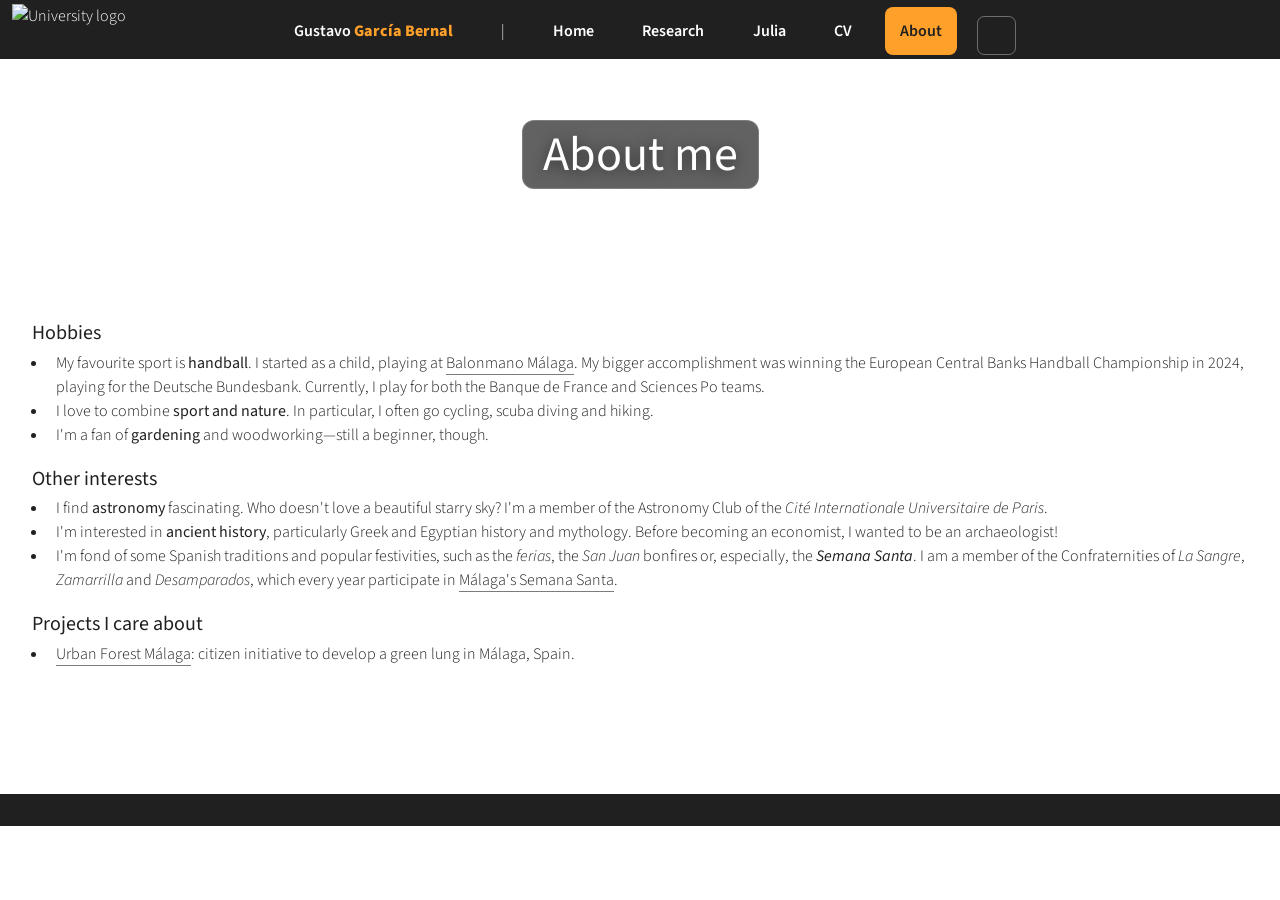
==== commit ad6bcbbe: "light and dark modes" ====
--- a/about.html
+++ b/about.html
@@ -16,6 +16,7 @@
 		<link rel="canonical" href="https://garciabernal.github.io/about.html" />
 		<link rel="icon" type="image/png" href="images/scpo_emblema.png" />
 		<link rel="apple-touch-icon" href="images/scpo_emblema.png" />
+		<script src="assets/js/theme.js"></script>
 		<link rel="stylesheet" href="assets/css/main.css" />
 		<noscript><link rel="stylesheet" href="assets/css/noscript.css" /></noscript>
 	</head>
--- a/assets/css/main.css
+++ b/assets/css/main.css
@@ -5,6 +5,7 @@
 /* Theme variables */
 
 	:root {
+		color-scheme: light;
 		/* Colour definitions */
 		--verde: #228947;
 		--naranja: #ffa02b;
@@ -16,16 +17,94 @@
 		--colordos: var(--grisoscuro);
 		--colortres: var(--grisclaro);
 		--colorcuatro: var(--naranja);
+		--colorsuperficie: #ffffff;
+		--colorsuperficie-alt: #ffffff;
+		--colorfondo: #ffffff;
+		--colorborde: #e5e5e5;
+		--colorinput-bg: #fafafa;
+		--colorinput-border: #e5e5e5;
+		--coloricon-bg: #252c26;
+		--coloricon-text: #ffffff;
+		--header-panel-bg: rgba(32, 32, 32, 0.7);
+		--header-panel-border: rgba(255, 255, 255, 0.18);
+		--header-overlay: var(--colorfondo);
+		--dropotron-bg: rgba(255, 255, 255, 0.975);
+		--dropotron-text: #5b5b5b;
+		--dropotron-border: rgba(128, 128, 128, 0.2);
+		--shadow-elevated: 0 0.15em 0.25em 0 rgba(0, 0, 0, 0.25);
+		--theme-toggle-bg: transparent;
+		--theme-toggle-text: #ffffff;
+		--theme-toggle-border: rgba(255, 255, 255, 0.35);
+		--theme-toggle-hover-bg: rgba(255, 255, 255, 0.12);
+		--home-text-color: var(--grisoscuro);
+		--home-photo-border: #ffffff;
+		--navbutton-bg: rgba(132, 128, 136, 0.75);
 		/* Navigation menu */
-		--colornav: var(--colordos);
+		--colornav: var(--grisoscuro);
 		--colornav-texto: #ffffff;
-		--colornav-texto-activo: var(--colordos);
+		--colornav-texto-activo: var(--grisoscuro);
 		/* Footer */
-		--colorpie: var(--colordos);
+		--colorpie: var(--grisoscuro);
 		--colorpie-texto: #ffffff;
 		/* Buttons */
 		--colorboton: var(--colorcuatro);
 		--colorboton-hover: var(--colorcuatro);
+	}
+
+	:root[data-theme="dark"] {
+		color-scheme: dark;
+		--colordos: #ffffff;
+		--colortres: #d0d0d0;
+		--colorsuperficie: var(--gris);
+		--colorsuperficie-alt: var(--gris);
+		--colorfondo: var(--gris);
+		--colorborde: rgba(255, 255, 255, 0.22);
+		--colorinput-bg: rgba(255, 255, 255, 0.08);
+		--colorinput-border: rgba(255, 255, 255, 0.3);
+		--coloricon-bg: #252c26;
+		--coloricon-text: #ffffff;
+		--theme-toggle-bg: transparent;
+		--theme-toggle-text: #ffffff;
+		--theme-toggle-border: rgba(255, 255, 255, 0.35);
+		--theme-toggle-hover-bg: rgba(255, 255, 255, 0.14);
+		--home-text-color: #ffffff;
+		--home-photo-border: var(--grisoscuro);
+		--navbutton-bg: rgba(132, 128, 136, 0.75);
+		--colorpie: var(--grisoscuro);
+		--colorpie-texto: #ffffff;
+		--colorboton: var(--colorcuatro);
+		--colorboton-hover: var(--colorcuatro);
+	}
+
+	:root[data-theme="light"] {
+		color-scheme: light;
+	}
+
+	@media (prefers-color-scheme: dark) {
+		:root:not([data-theme="light"]) {
+			color-scheme: dark;
+			--colordos: #ffffff;
+			--colortres: #d0d0d0;
+			--colorsuperficie: var(--gris);
+			--colorsuperficie-alt: var(--gris);
+			--colorfondo: var(--gris);
+			--colorborde: rgba(255, 255, 255, 0.22);
+			--colorinput-bg: rgba(255, 255, 255, 0.08);
+			--colorinput-border: rgba(255, 255, 255, 0.3);
+			--coloricon-bg: #252c26;
+			--coloricon-text: #ffffff;
+			--theme-toggle-bg: transparent;
+			--theme-toggle-text: #ffffff;
+			--theme-toggle-border: rgba(255, 255, 255, 0.35);
+			--theme-toggle-hover-bg: rgba(255, 255, 255, 0.14);
+			--home-text-color: #ffffff;
+			--home-photo-border: var(--grisoscuro);
+			--navbutton-bg: rgba(132, 128, 136, 0.75);
+			--colorpie: var(--grisoscuro);
+			--colorpie-texto: #ffffff;
+			--colorboton: var(--colorcuatro);
+			--colorboton-hover: var(--colorcuatro);
+		}
 	}
 
 /*
@@ -110,7 +189,7 @@
 	}
 
 	body {
-		background: #f0f4f4;
+		background: var(--colorfondo);
 		color: var(--colordos);
 		font-size: 15pt;
 		line-height: 1.85em;
@@ -168,7 +247,7 @@
 	}
 
 	h2 {
-		font-size: 2.85em;
+		font-size: 2em;
 	}
 
 	h3 {
@@ -217,7 +296,7 @@
 	}
 
 	blockquote {
-		border-left: solid 0.5em #ddd;
+		border-left: solid 0.5em var(--colorborde);
 		padding: 1em 0 1em 2em;
 		font-style: italic;
 	}
@@ -1993,7 +2072,7 @@
 	form label {
 		display: block;
 		font-weight: 400;
-		color: #483949;
+		color: var(--colordos);
 		margin: 0 0 1em 0;
 	}
 
@@ -2005,10 +2084,11 @@
 		-webkit-appearance: none;
 		display: block;
 		border: 0;
-		background: #fafafa;
+		background: var(--colorinput-bg);
+		color: var(--colordos);
 		width: 100%;
 		border-radius: 0.5em;
-		border: solid 1px #E5E5E5;
+		border: solid 1px var(--colorinput-border);
 		padding: 1em;
 		-moz-transition: background-color 0.35s ease-in-out, border-color 0.35s ease-in-out;
 		-webkit-transition: background-color 0.35s ease-in-out, border-color 0.35s ease-in-out;
@@ -2021,7 +2101,7 @@
 		form input[type="password"]:focus,
 		form select:focus,
 		form textarea:focus {
-			background: #fff;
+			background: var(--colorsuperficie);
 			border-color: var(--colorboton);
 		}
 
@@ -2037,19 +2117,19 @@
 	}
 
 	form ::-webkit-input-placeholder {
-		color: #555 !important;
+		color: var(--colortres) !important;
 	}
 
 	form :-moz-placeholder {
-		color: #555 !important;
+		color: var(--colortres) !important;
 	}
 
 	form ::-moz-placeholder {
-		color: #555 !important;
+		color: var(--colortres) !important;
 	}
 
 	form :-ms-input-placeholder {
-		color: #555 !important;
+		color: var(--colortres) !important;
 	}
 
 	form ::-moz-focus-inner {
@@ -2067,7 +2147,7 @@
 		}
 
 			table.default tbody tr {
-				border-top: solid 1px #e5e5e5;
+				border-top: solid 1px var(--colorborde);
 			}
 
 				table.default tbody tr:first-child {
@@ -2075,7 +2155,7 @@
 				}
 
 				table.default tbody tr:nth-child(2n+1) {
-					background: #fafafa;
+					background: var(--colorsuperficie-alt);
 				}
 
 			table.default td {
@@ -2089,18 +2169,18 @@
 			}
 
 			table.default thead {
-				border-bottom: solid 2px #e5e5e5;
+					border-bottom: solid 2px var(--colorborde);
 			}
 
 			table.default tfoot {
-				border-top: solid 2px #e5e5e5;
+					border-top: solid 2px var(--colorborde);
 			}
 
 	/* CV table (two-column layout similar to LaTeX tabularx) */
 
 		.cv-table {
 			width: 100%;
-			color: var(--coloruno);
+			color: var(--colordos);
 		}
 
 			.cv-subheader {
@@ -2259,8 +2339,8 @@
 		.icon.circled {
 			position: relative;
 			display: inline-block;
-			background: #252c26;
-			color: #fff;
+			background: var(--coloricon-bg);
+			color: var(--coloricon-text);
 			border-radius: 100%;
 			width: 3em;
 			height: 3em;
@@ -2276,7 +2356,7 @@
 /* Wrapper */
 
 	.wrapper {
-		background: #fff;
+		background: var(--colorsuperficie);
 		margin: 0 0 2em 0;
 		padding: 6em 0 6em 0;
 	}
@@ -2321,8 +2401,8 @@
 
 		/* Semi-transparent panel behind header text for readability */
 		body:not(.homepage) #header .inner > header {
-			background: rgba(32, 32, 32, 0.7);
-			border: solid 1px rgba(255, 255, 255, 0.18);
+				background: var(--header-panel-bg);
+				border: solid 1px var(--header-panel-border);
 			border-radius: 0.75em;
 			/* box-shadow: 0 0.35em 1.25em rgba(0, 0, 0, 0.25); */
 			padding: 0.6em 1.25em;
@@ -2390,9 +2470,14 @@
 		}
 
 	body.homepage #header {
-		height: 100vh;
-		min-height: 40em;
-	}
+		height: auto;
+		min-height: 32em;
+		padding: 5.25em 0 3em 0;
+	}
+
+		body.homepage #header:before {
+			display: none;
+		}
 
 	body.homepage #header header {
 		display: block;
@@ -2417,7 +2502,7 @@
 		border-radius: 100%;
 		object-fit: cover;
 		object-position: 50% 15%;
-		border: solid 5px var(--colordos);
+		border: solid 5px var(--home-photo-border);
 		box-shadow: 0 0.35em 1.25em var(--coloruno);
 	}
 
@@ -2425,7 +2510,7 @@
 		width: 400px;
 		height: 400px;
 		border-radius: 100%;
-		border: solid 5px var(--colordos);
+		border: solid 5px var(--home-photo-border);
 		box-shadow: 0 0.35em 1.25em var(--coloruno);
 		overflow: hidden;
 		position: relative;
@@ -2460,9 +2545,16 @@
 		opacity: 0.92;
 	}
 
+	body.homepage #header h1,
+	body.homepage #header .home-hero__text > p {
+		color: var(--home-text-color);
+		text-shadow: none;
+	}
+
 	body.homepage #header .home-hero__text > ul.icons {
 		display: table;
 		margin: 0em auto 0 auto;
+		color: var(--home-text-color);
 	}
 
 		body.homepage #header h1 {
@@ -2496,7 +2588,7 @@
 
 		body.homepage #header:after {
 			content: '';
-			background: var(--coloruno);
+			background: var(--header-overlay);
 			display: block;
 			position: absolute;
 			left: 0;
@@ -2649,31 +2741,69 @@
 				}
 
 				#nav > ul > li > a:focus-visible {
-					outline: 2px solid rgba(255, 255, 255, 0.55);
+					outline: 2px solid currentColor;
 					outline-offset: 4px;
 					border-radius: 0.35em;
 				}
 
+				#nav > ul > li.nav-theme {
+					padding: 0;
+					border-color: transparent;
+				}
+
+				#nav > ul > li.nav-theme:hover,
+				#nav > ul > li.nav-theme:focus-within {
+					border-color: transparent;
+					font-weight: 400;
+				}
+
+				#nav .theme-toggle {
+					display: inline-flex;
+					align-items: center;
+					justify-content: center;
+					padding: 0;
+					width: 2.45em;
+					height: 2.45em;
+					border-radius: 0.45em;
+					border: solid 1px var(--theme-toggle-border);
+					background: var(--theme-toggle-bg);
+					color: var(--theme-toggle-text);
+					font: inherit;
+					font-weight: 600;
+					line-height: 1;
+				}
+
+				#nav .theme-toggle:hover,
+				#nav .theme-toggle:focus-visible {
+					background: var(--theme-toggle-hover-bg);
+					border-color: var(--colorcuatro);
+					outline: 0;
+				}
+
+				#nav .theme-toggle .icon {
+					font-size: 0.95em;
+				}
+
 				#nav > ul > li > ul {
 					display: none;
 				}
 
 	.dropotron {
-		background: rgba(255, 255, 255, 0.975);
+		background: var(--dropotron-bg);
 		padding: 1em 1.25em 1em 1.25em;
 		line-height: 1em;
 		height: auto;
 		text-align: left;
 		border-radius: 0.5em;
-		box-shadow: 0 0.15em 0.25em 0 rgba(0, 0, 0, 0.25);
+		box-shadow: var(--shadow-elevated);
 		min-width: 12em;
 		margin-top: -1em;
 		list-style: none;
 	}
 
 		.dropotron li {
-			border-top: solid 1px rgba(128, 128, 128, 0.2);
-			color: #5b5b5b;
+			border-top: solid 1px var(--dropotron-border);
+			color: var(--dropotron-text);
 			padding-left: 0;
 		}
 
@@ -2706,7 +2836,7 @@
 				left: 50%;
 				top: -0.7em;
 				margin-left: -0.75em;
-				border-bottom: solid 0.75em rgba(255, 255, 255, 0.975);
+				border-bottom: solid 0.75em var(--dropotron-bg);
 				border-left: solid 0.75em rgba(64, 64, 64, 0);
 				border-right: solid 0.75em rgba(64, 64, 64, 0);
 			}
@@ -2714,7 +2844,7 @@
 /* Banner */
 
 	#banner {
-		background: #fff;
+		background: var(--colorsuperficie);
 		text-align: center;
 		padding: 4.5em 0 4.5em 0;
 		margin-bottom: 0;
@@ -2826,7 +2956,7 @@
 
 		#footer .copyright {
 			text-align: center;
-			color: var(--colorpie-texto);
+			color: #fff;
 			font-size: 0.75em;
 			line-height: 1.25em;
 			margin: 0;
@@ -2869,13 +2999,13 @@
 					top: 50%;
 					width: 1px;
 					height: 1em;
-					background: var(--colorpie-texto);
+					background: currentColor;
 					transform: translateY(-50%);
 				}
 			}
 
 			#footer .copyright a {
-				color: var(--colorpie-texto);
+				color: #fff;
 			}
 
 				#footer .copyright a:hover {
@@ -2970,7 +3100,7 @@
 		.carousel article {
 			display: inline-block;
 			width: 18em;
-			background: #fff;
+			background: var(--colorsuperficie);
 			text-align: center;
 			padding: 0 1em 3em 1em;
 			margin: 0 2em 0 0;
@@ -3294,8 +3424,8 @@
 						text-decoration: none;
 						font-style: normal;
 						content: '\f0c9';
-						color: #fff;
-						color: #fff;
+						color: var(--colornav-texto);
+						color: var(--colornav-texto);
 						text-align: center;
 						display: block;
 						font-size: 14px;
@@ -3305,7 +3435,7 @@
 						position: absolute;
 						left: 50%;
 						margin-left: -40px;
-						background: rgba(132, 128, 136, 0.75);
+						background: var(--navbutton-bg);
 						border-top: 0;
 						border-radius: 0 0 0.35em 0.35em;
 					}
@@ -3331,7 +3461,7 @@
 				top: 0;
 				width: 100%;
 				z-index: 10002;
-				background: #1f1920;
+				background: var(--colorsuperficie);
 				box-shadow: inset 0px -2px 5px 0px rgba(0, 0, 0, 0.25);
 				font-size: 1em;
 			}
@@ -3354,10 +3484,10 @@
 					display: block;
 					text-decoration: none;
 					padding: 0.5em;
-					color: #ddd;
+					color: var(--colordos);
 					font-weight: 600;
 					border: 0;
-					border-top: dotted 1px rgba(255, 255, 255, 0.05);
+					border-top: dotted 1px var(--colorborde);
 					-moz-transition: background-color 0.2s ease-in-out, color 0.2s ease-in-out;
 					-webkit-transition: background-color 0.2s ease-in-out, color 0.2s ease-in-out;
 					-ms-transition: background-color 0.2s ease-in-out, color 0.2s ease-in-out;
@@ -3366,8 +3496,8 @@
 
 					#navPanel .link:hover,
 					#navPanel .link:focus-visible {
-						background-color: rgba(255, 255, 255, 0.06);
-						color: #fff;
+						background-color: rgba(201, 108, 9, 0.12);
+						color: var(--colordos);
 						outline: 0;
 					}
 
@@ -3376,7 +3506,7 @@
 					}
 
 					#navPanel .link.depth-0 {
-						color: #fff;
+						color: var(--colordos);
 						font-weight: 600;
 					}
 
@@ -3406,7 +3536,7 @@
 				}
 
 				#navPanel .depth-0 {
-					color: #fff;
+					color: var(--colordos);
 				}
 
 			body.navPanel-visible #page-wrapper {
@@ -3492,7 +3622,7 @@
 
 			body.homepage #header {
 				min-height: 0;
-				padding: 5.5em 0 5em 0;
+				padding: 4.5em 0 3.25em 0;
 				height: auto;
 			}
 
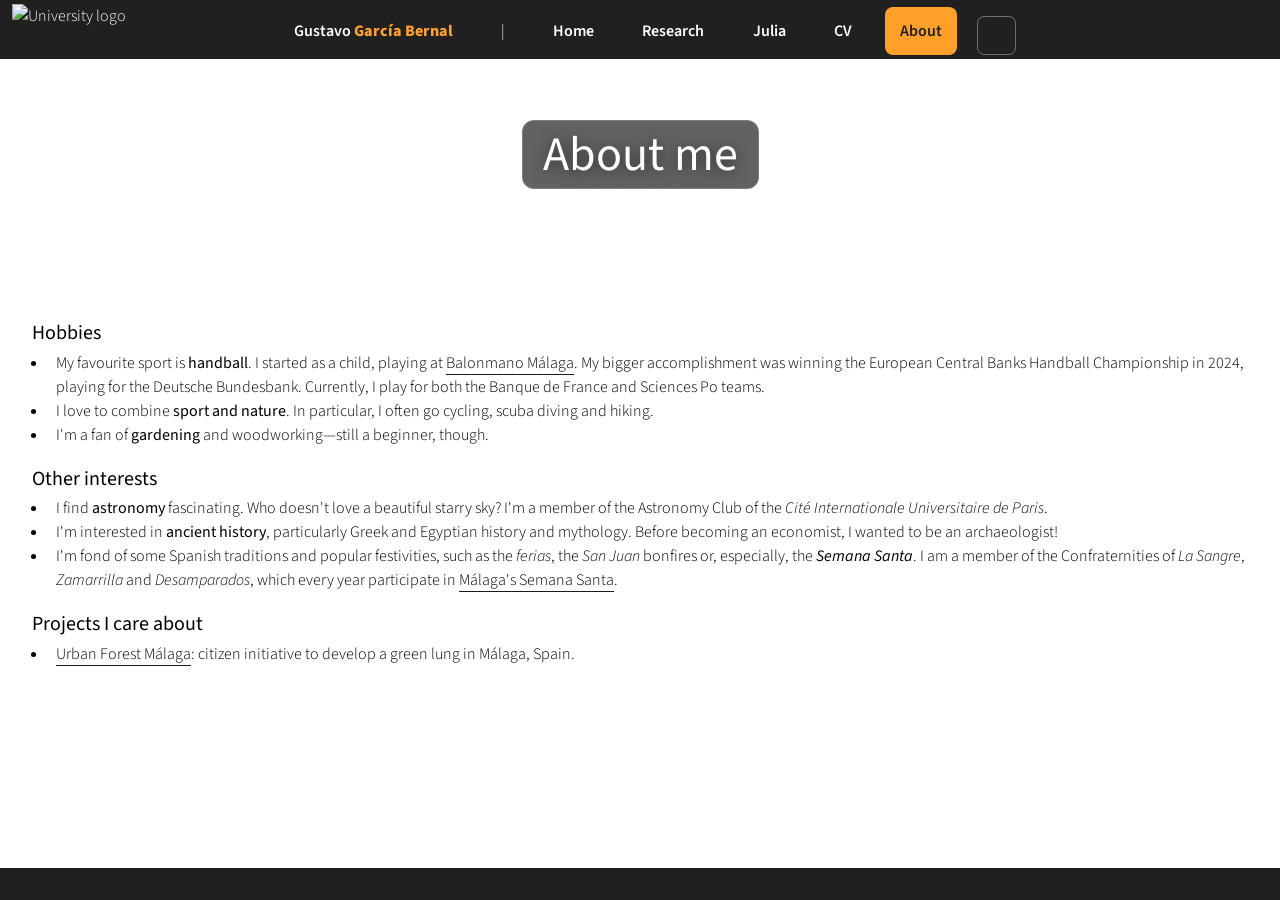
==== commit a14476a8: "Fix bm málaga link" ====
--- a/about.html
+++ b/about.html
@@ -50,7 +50,7 @@
 									<h3>Hobbies</h3>
 								</header>
 								<ul>
-									<li>My favourite sport is <b>handball</b>. I started as a child, playing at <a href="https://clubbalonmanomalaga.com/">Balonmano Málaga</a>. My bigger accomplishment was winning the European Central Banks Handball Championship in 2024, playing for the Deutsche Bundesbank. Currently, I play for both the Banque de France and Sciences Po teams.</li>
+									<li>My favourite sport is <b>handball</b>. I started as a child, playing at <a href="https://www.clubbalonmanomalaga.es/">Balonmano Málaga</a>. My bigger accomplishment was winning the European Central Banks Handball Championship in 2024, playing for the Deutsche Bundesbank. Currently, I play for both the Banque de France and Sciences Po teams.</li>
 									<li>I love to combine <b>sport and nature</b>. In particular, I often go cycling, scuba diving and hiking.</li>
 									<li>I'm a fan of <b>gardening</b> and woodworking—still a beginner, though.</li>
 								</ul>
@@ -93,4 +93,4 @@
 		<script src="assets/js/footer.js"></script>
 
 	</body>
-</html>+</html>
--- a/assets/css/main.css
+++ b/assets/css/main.css
@@ -14,8 +14,8 @@
 		--grisclaro: #7c7c7c;
 		/* Main colors */
 		--coloruno: var(--gris);
-		--colordos: var(--grisoscuro);
-		--colortres: var(--grisclaro);
+		--colordos: #000000;
+		--colortres: #1a1a1a;
 		--colorcuatro: var(--naranja);
 		--colorsuperficie: #ffffff;
 		--colorsuperficie-alt: #ffffff;
@@ -78,6 +78,9 @@
 
 	:root[data-theme="light"] {
 		color-scheme: light;
+		--colordos: #000000;
+		--colortres: #1a1a1a;
+		--home-text-color: #000000;
 	}
 
 	@media (prefers-color-scheme: dark) {
@@ -137,6 +140,13 @@
 
 body {
 	line-height: 1;
+	min-height: 100vh;
+}
+
+#page-wrapper {
+	min-height: 100vh;
+	display: flex;
+	flex-direction: column;
 }
 
 ol, ul {
@@ -2470,9 +2480,13 @@
 		}
 
 	body.homepage #header {
+		display: flex;
+		align-items: center;
+		justify-content: center;
+		flex: 1 0 auto;
 		height: auto;
-		min-height: 32em;
-		padding: 5.25em 0 3em 0;
+		min-height: 0;
+		padding: 5.5em 0 2.5em 0;
 	}
 
 		body.homepage #header:before {
@@ -2495,6 +2509,10 @@
 		flex: 0 0 auto;
 	}
 
+
+	body.no-sidebar #page-wrapper > .wrapper.style1 {
+		padding: 3.75em 0 3em 0;
+	}
 	body.homepage #header .home-hero__photo img {
 		display: block;
 		width: 400px;
@@ -2903,6 +2921,8 @@
 	#footer {
 		position: relative;
 		overflow: hidden;
+		flex: 0 0 auto;
+		margin-top: auto;
 		padding: 1em 0 1em 0;
 		background: var(--colorpie);
 		color: #fff;
@@ -3461,7 +3481,8 @@
 				top: 0;
 				width: 100%;
 				z-index: 10002;
-				background: var(--colorsuperficie);
+				background: var(--colorpie);
+				color: var(--colorpie-texto);
 				box-shadow: inset 0px -2px 5px 0px rgba(0, 0, 0, 0.25);
 				font-size: 1em;
 			}
@@ -3484,10 +3505,10 @@
 					display: block;
 					text-decoration: none;
 					padding: 0.5em;
-					color: var(--colordos);
+					color: var(--colorpie-texto);
 					font-weight: 600;
 					border: 0;
-					border-top: dotted 1px var(--colorborde);
+					border-top: dotted 1px rgba(255, 255, 255, 0.18);
 					-moz-transition: background-color 0.2s ease-in-out, color 0.2s ease-in-out;
 					-webkit-transition: background-color 0.2s ease-in-out, color 0.2s ease-in-out;
 					-ms-transition: background-color 0.2s ease-in-out, color 0.2s ease-in-out;
@@ -3496,8 +3517,8 @@
 
 					#navPanel .link:hover,
 					#navPanel .link:focus-visible {
-						background-color: rgba(201, 108, 9, 0.12);
-						color: var(--colordos);
+						background-color: rgba(255, 255, 255, 0.08);
+						color: var(--colorpie-texto);
 						outline: 0;
 					}
 
@@ -3506,8 +3527,29 @@
 					}
 
 					#navPanel .link.depth-0 {
-						color: var(--colordos);
+						color: var(--colorpie-texto);
 						font-weight: 600;
+					}
+
+					#navPanel .theme-toggle--mobile {
+						display: block;
+						position: relative;
+						z-index: 1;
+						width: calc(100% - 1em);
+						margin: 0.25em 0.5em 0.5em 0.5em;
+						padding: 0.65em 0;
+						border-radius: 0.45em;
+						background: var(--theme-toggle-bg);
+						color: var(--theme-toggle-text);
+						border: solid 1px var(--theme-toggle-border);
+						text-align: center;
+					}
+
+					#navPanel .theme-toggle--mobile:hover,
+					#navPanel .theme-toggle--mobile:focus-visible {
+						background: var(--theme-toggle-hover-bg);
+						border-color: var(--colorcuatro);
+						outline: 0;
 					}
 
 				#navPanel .indent-1 {
@@ -3622,7 +3664,7 @@
 
 			body.homepage #header {
 				min-height: 0;
-				padding: 4.5em 0 3.25em 0;
+				padding: 4.25em 0 2em 0;
 				height: auto;
 			}
 
@@ -3667,6 +3709,26 @@
 			#footer {
 				padding-left: 1em;
 				padding-right: 1em;
+				padding-top: 0.65em;
+				padding-bottom: 0.65em;
+			}
+
+			#footer .contact p {
+				margin: 0 0 1.25em 0;
+			}
+
+			#footer ul.icons.footer-icons {
+				font-size: 0.8em;
+			}
+
+			#footer ul.icons.footer-icons li a {
+				width: 1.7em;
+				height: 1.7em;
+				line-height: 1.7em;
+			}
+
+			#footer .copyright {
+				font-size: 0.72em;
 			}
 
 		/* Carousel */
